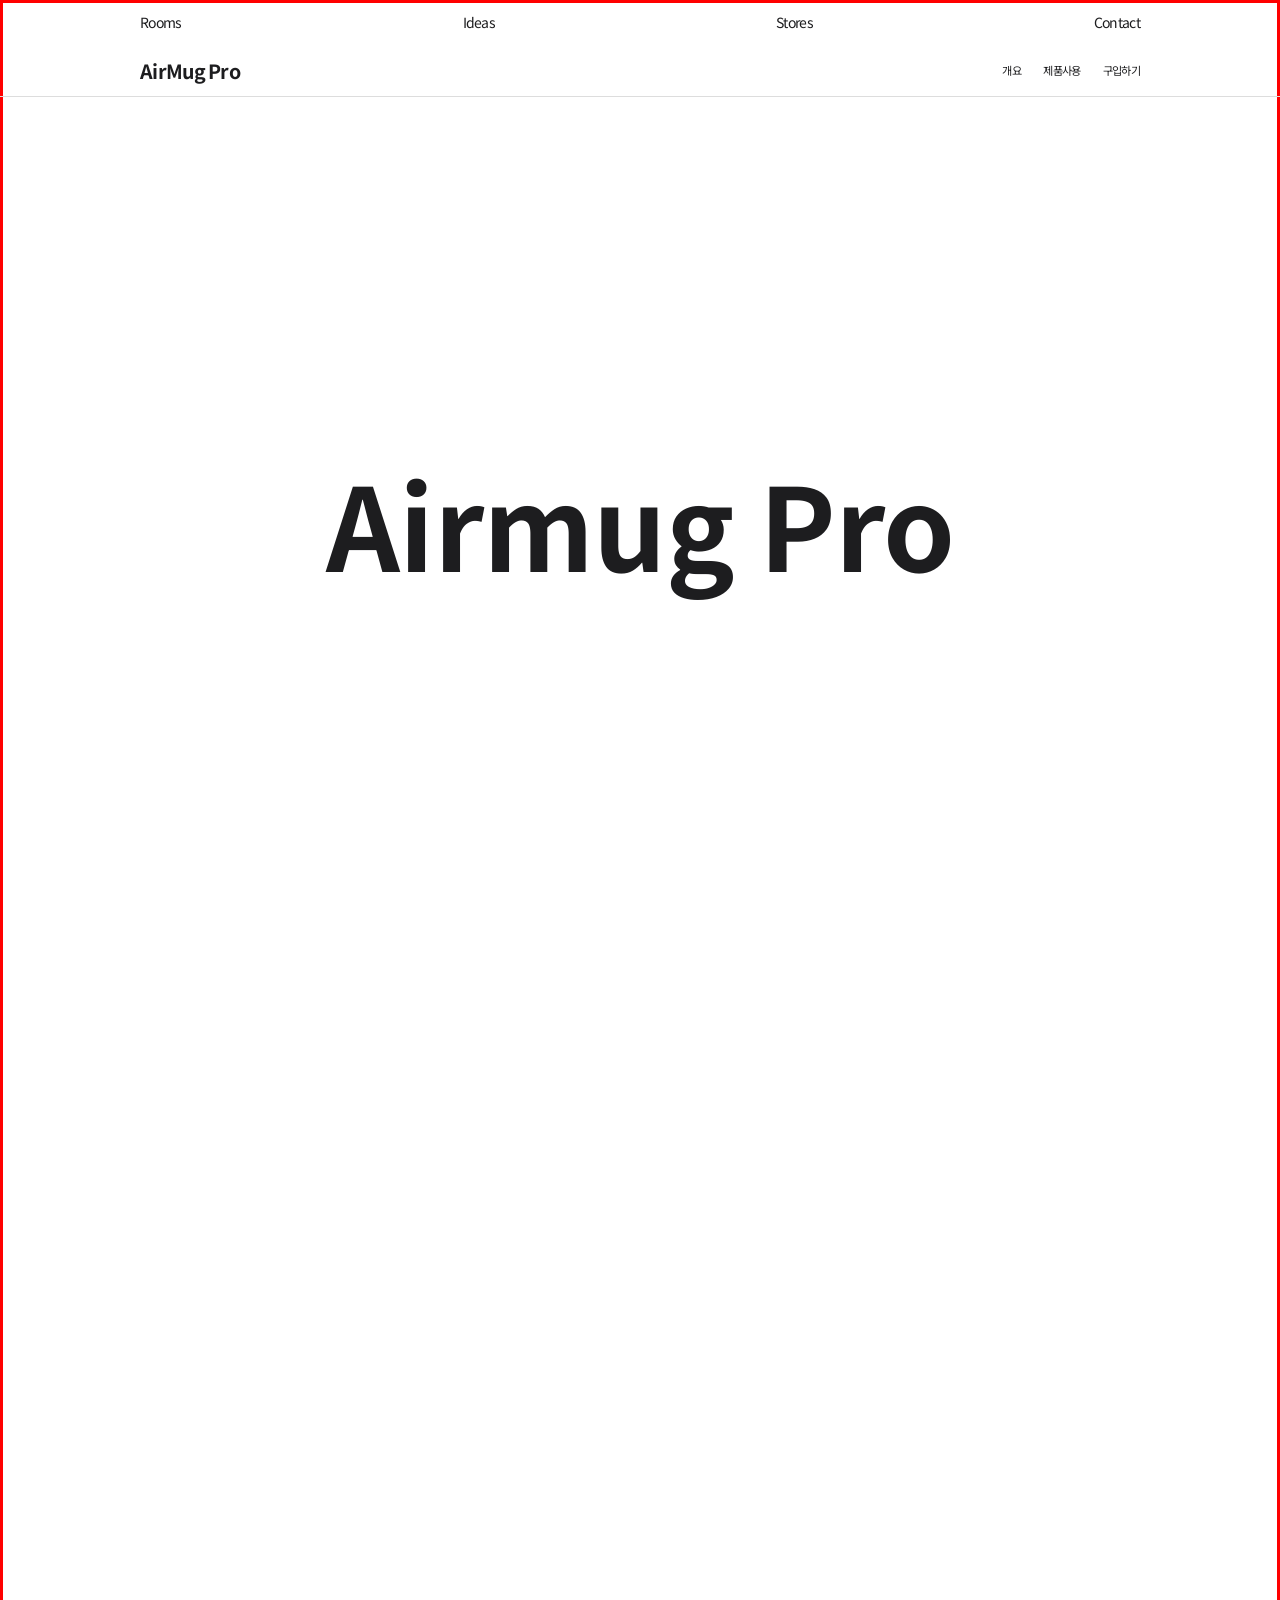
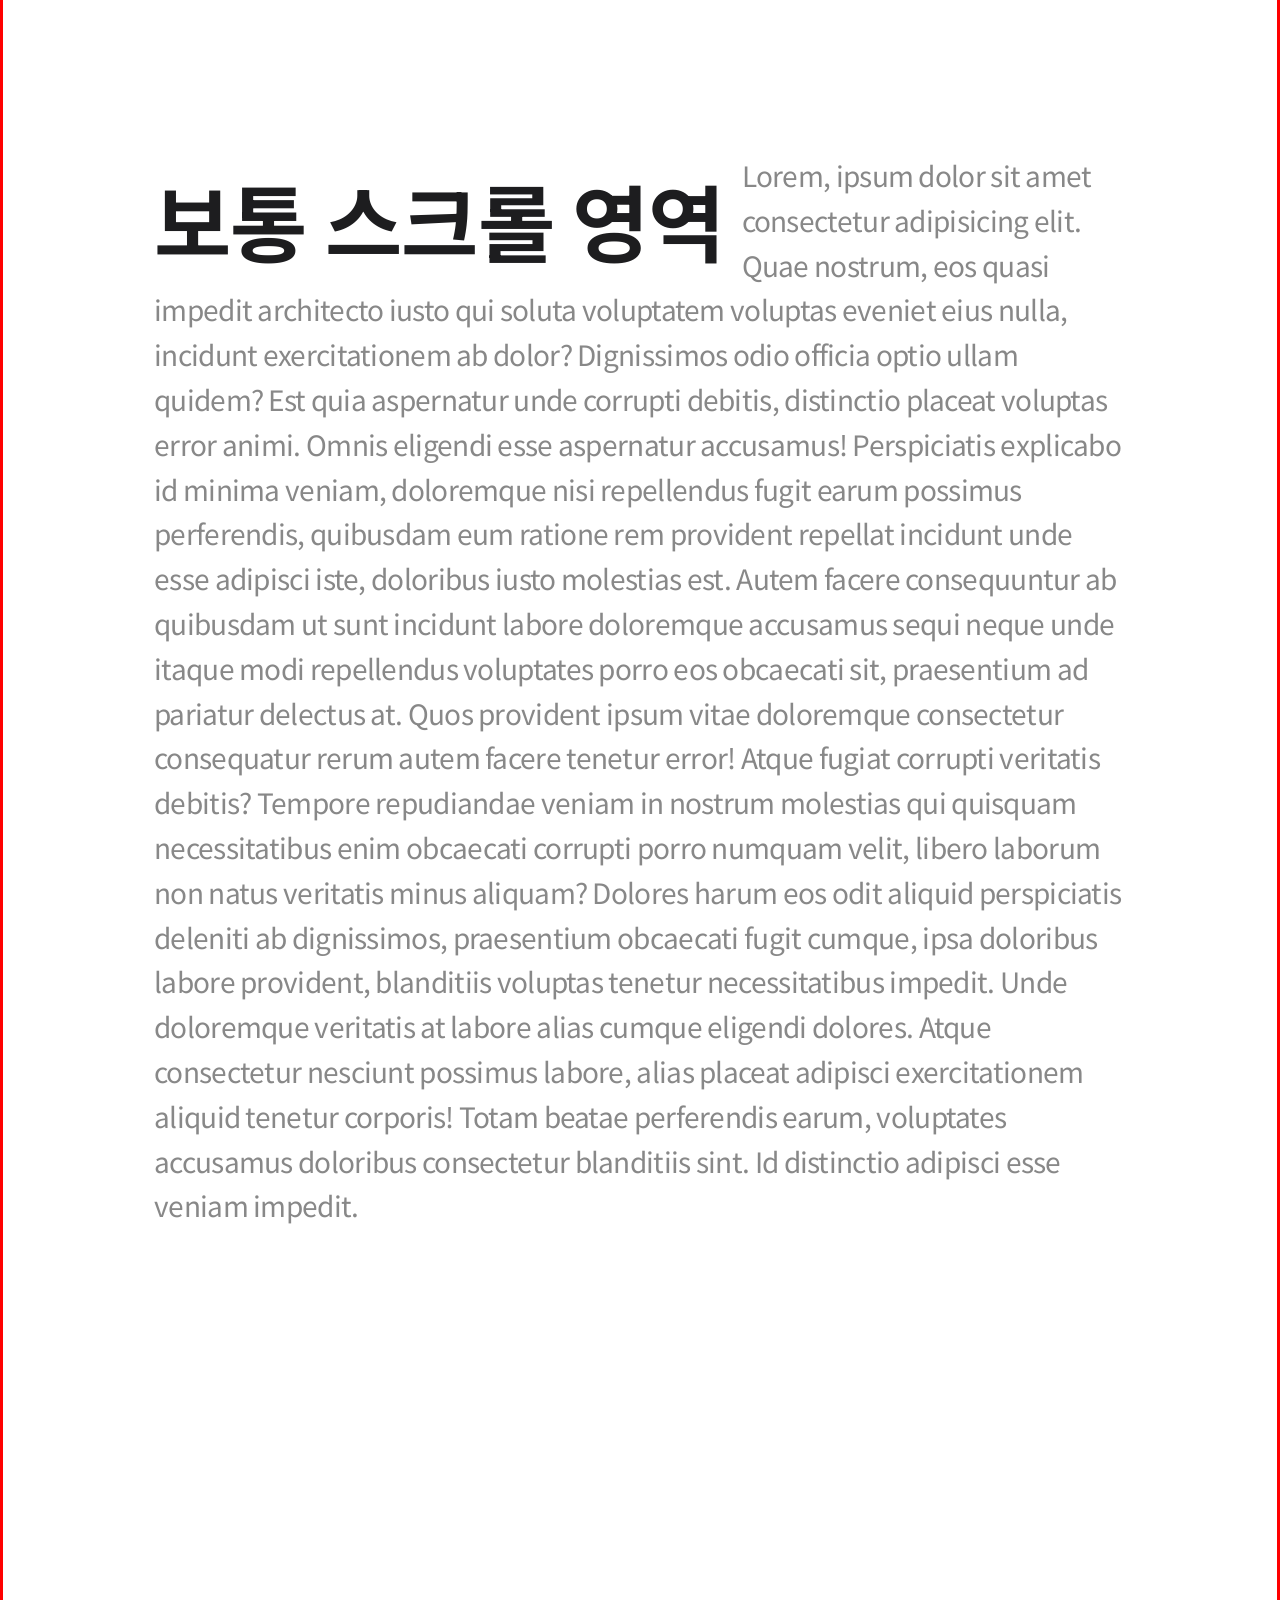
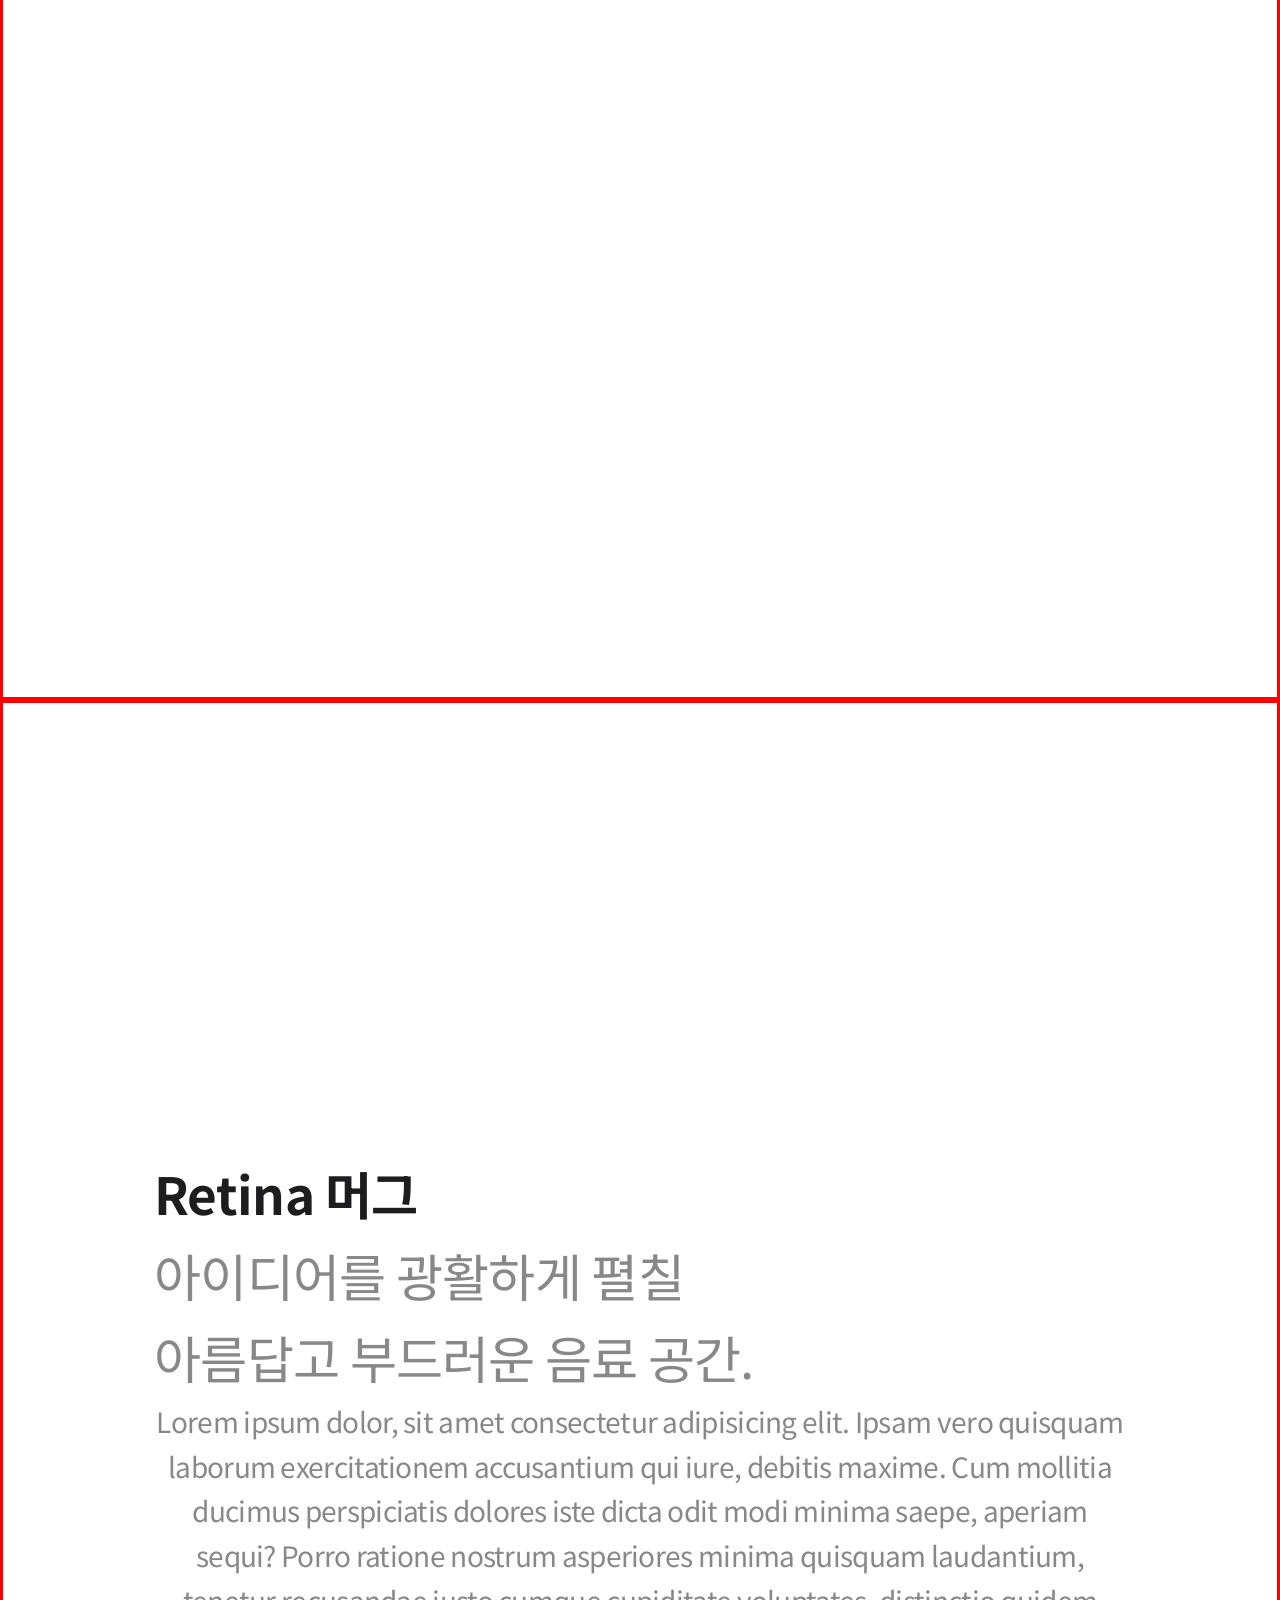
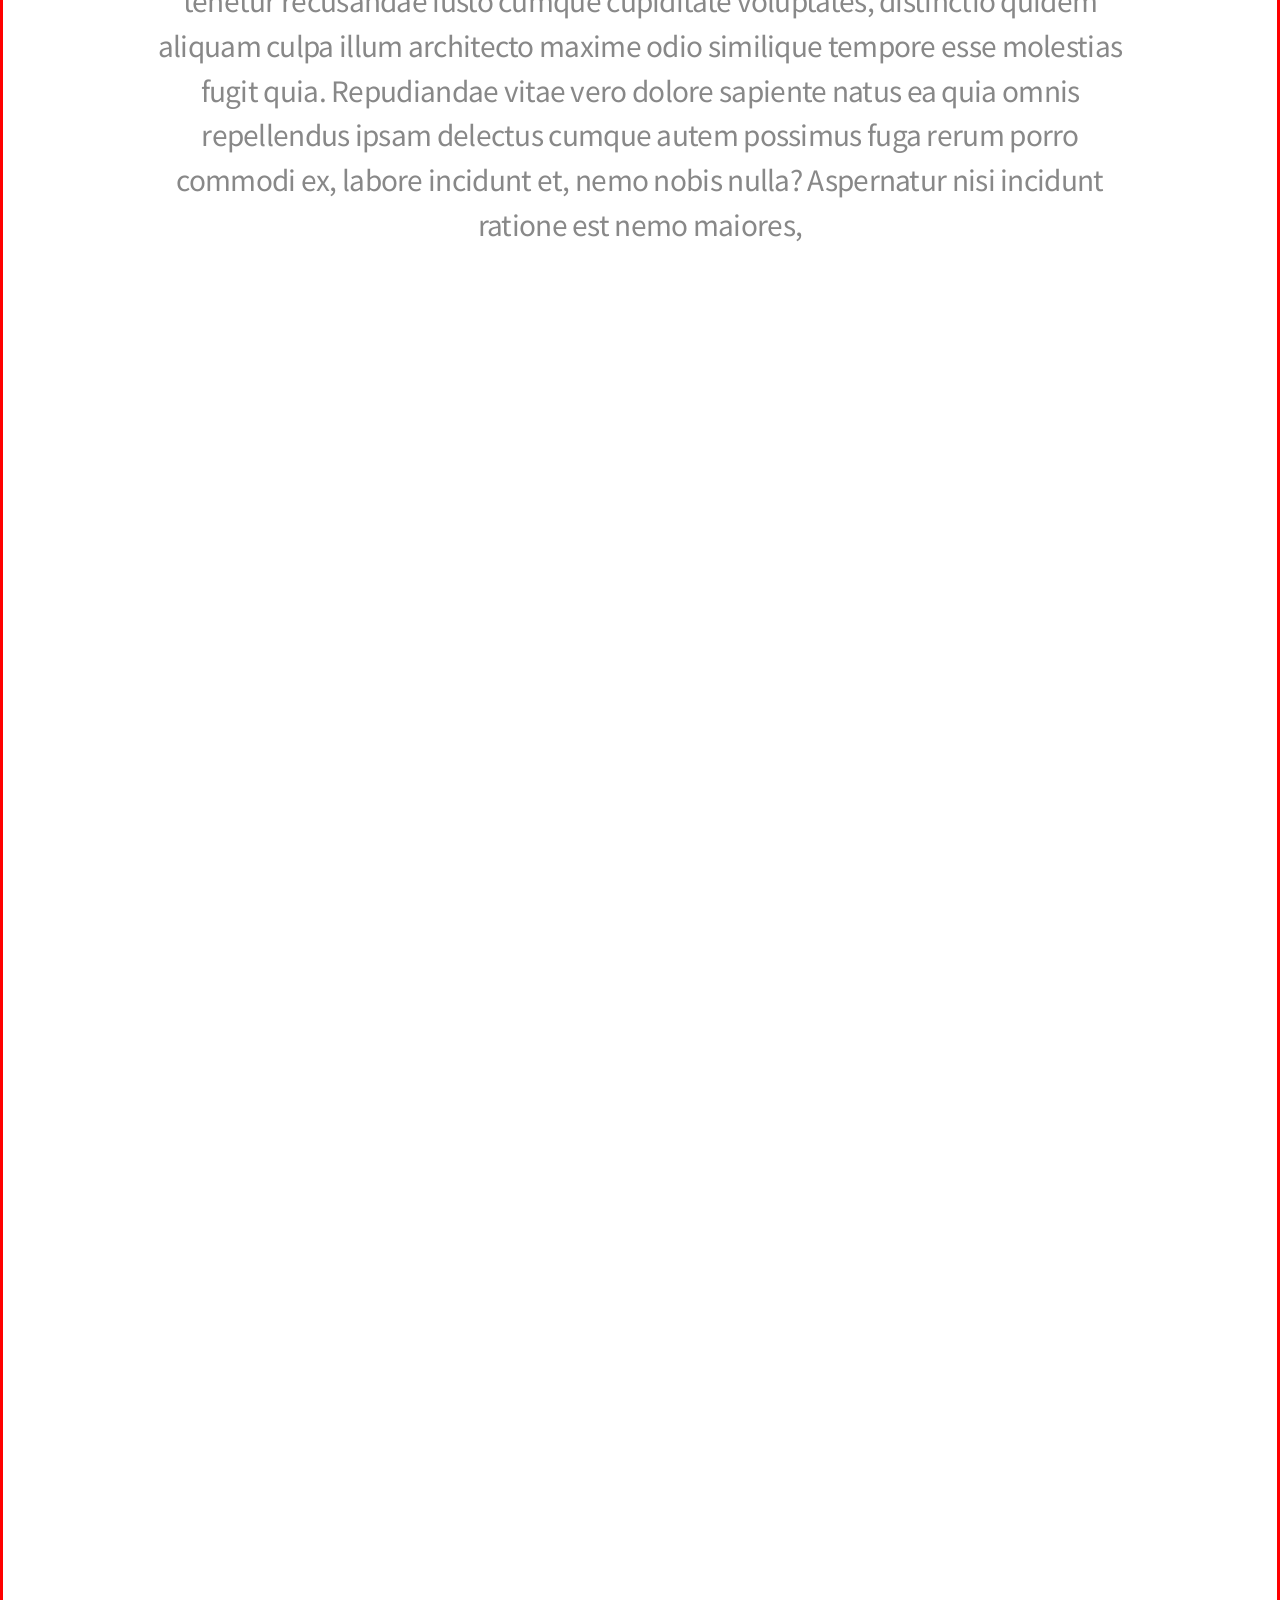
==== index.html @ adbad4cb "commit" ====
<!DOCTYPE html>
<html lang="en">
<head>
    <meta charset="UTF-8">
    <meta http-equiv="X-UA-Compatible" content="IE=edge">
    <meta name="viewport" content="width=device-width, initial-scale=1.0">
    <title>Airmug Pro</title>
    <link rel="preconnect" href="https://fonts.gstatic.com">
    <link href="https://fonts.googleapis.com/css2?family=Noto+Sans+KR:wght@400;900&display=swap" rel="stylesheet">
    <link rel="stylesheet" href="css/default.css">
    <link rel="stylesheet" href="css/main.css">
</head>
<body>
    <div class="container">
        <nav class="global-nav">
            <div class="global-nav-links">
                <a href="#" class="global-nav-item">Rooms</a>
                <a href="#" class="global-nav-item">Ideas</a>
                <a href="#" class="global-nav-item">Stores</a>
                <a href="#" class="global-nav-item">Contact</a>
            </div>
        </nav>
        <nav class="local-nav">
            <div class="local-nav-links">
                <a href="#" class="product-name">AirMug Pro</a>
                <a href="#">개요</a>
                <a href="#">제품사용</a>
                <a href="#">구입하기</a>
            </div>
        </nav>

        <section class="scroll-section" id="scroll-section-0">
            <h1>Airmug Pro</h1>
            <div class="sticky-elem main-message">
                <p>온전히 빠져드게 하는 <br>최고급 세라믹</p>
            </div>
            <div class="sticky-elem main-message">
                <p>주변 맛을 느끼게 해주는 <br>주변 맛 허용 모드</p>
            </div>
            <div class="sticky-elem main-message">
                <p>온종일 편안한<br>맞춤형 손잡이</p>
            </div>
            <div class="sticky-elem main-message">
                <p>새롭게 입가를 <br>찾아온 매혹</p>
            </div>
        </section>

        <section class="scroll-section" id="scroll-section-1">
            <p class="description"> 
                <strong>보통 스크롤 영역</strong>
                Lorem, ipsum dolor sit amet consectetur adipisicing elit. Quae nostrum, eos quasi impedit architecto iusto qui soluta voluptatem voluptas eveniet eius nulla, incidunt exercitationem ab dolor? Dignissimos odio officia optio ullam quidem? Est quia aspernatur unde corrupti debitis, distinctio placeat voluptas error animi. Omnis eligendi esse aspernatur accusamus! Perspiciatis explicabo id minima veniam, doloremque nisi repellendus fugit earum possimus perferendis, quibusdam eum ratione rem provident repellat incidunt unde esse adipisci iste, doloribus iusto molestias est. Autem facere consequuntur ab quibusdam ut sunt incidunt labore doloremque accusamus sequi neque unde itaque modi repellendus voluptates porro eos obcaecati sit, praesentium ad pariatur delectus at. Quos provident ipsum vitae doloremque consectetur consequatur rerum autem facere tenetur error! Atque fugiat corrupti veritatis debitis? Tempore repudiandae veniam in nostrum molestias qui quisquam necessitatibus enim obcaecati corrupti porro numquam velit, libero laborum non natus veritatis minus aliquam? Dolores harum eos odit aliquid perspiciatis deleniti ab dignissimos, praesentium obcaecati fugit cumque, ipsa doloribus labore provident, blanditiis voluptas tenetur necessitatibus impedit. Unde doloremque veritatis at labore alias cumque eligendi dolores. Atque consectetur nesciunt possimus labore, alias placeat adipisci exercitationem aliquid tenetur corporis! Totam beatae perferendis earum, voluptates accusamus doloribus consectetur blanditiis sint. Id distinctio adipisci esse veniam impedit.
            </p>
        </section>

        <section class="scroll-section" id="scroll-section-2">
            <div class="sticky-elem main-message">
                <p>
                    <small>편안한 촉감</small>
                    입과 하나되다.
                </p>
            </div>
            <div class="sticky-elem desc-message">
                <p>
                    편안한 목넘김을 완성하는 디테일한 여러 구성 요소들, 우리는 이를 하나하나 새롭게 살피고 재구성하는 과정을 거쳐 새로운 수준의 머그, AirMug Pro를 만들었습니다. 입에 뭔가 댔다는 감각은 어느새 사라지고 오롯이 당신과 음료만 남게 되죠.
                </p>
                <div class="pin"></div>
                <div class="sticky-elem desc-message">
                    <p>
                        디자인 앤 퀼리티 오브 스웨덴,<br>메이드 인 차이나
                    </p>
                </div>
                <div class="pin"></div>
            </div>
        </section>

        <section class="scroll-section" id="scroll-section-3">
            <p class="mid-message">
                <strong>Retina 머그</strong><br>
                아이디어를 광활하게 펼칠<br> 아름답고 부드러운 음료 공간.
            </p>

            <p class="canvas-caption">
                Lorem ipsum dolor, sit amet consectetur adipisicing elit. Ipsam vero quisquam laborum exercitationem accusantium qui iure, debitis maxime. Cum mollitia ducimus perspiciatis dolores iste dicta odit modi minima saepe, aperiam sequi? Porro ratione nostrum asperiores minima quisquam laudantium, tenetur recusandae iusto cumque cupiditate voluptates, distinctio quidem aliquam culpa illum architecto maxime odio similique tempore esse molestias fugit quia. Repudiandae vitae vero dolore sapiente natus ea quia omnis repellendus ipsam delectus cumque autem possimus fuga rerum porro commodi ex, labore incidunt et, nemo nobis nulla? Aspernatur nisi incidunt ratione est nemo maiores, 
            </p>
        </section>
        <footer class="footer">
            2021, Amen0920
        </footer>
    </div>

    <script src="js/main.js"></script>
</body>
</html>
---- css/default.css ----
@charset 'utf-8';

html {
	font-family: 'Apple SD Gothic Neo', Roboto, 'Noto Sans KR', NanumGothic, 'Malgun Gothic', sans-serif;
	line-height: 1.2;
	word-wrap: break-word;
}
body {
	-webkit-font-smoothing: antialiased;
}
html, body, div, span, applet, object, iframe,
h1, h2, h3, h4, h5, h6, p, blockquote, pre,
a, abbr, acronym, address, big, cite, code,
del, dfn, em, img, ins, kbd, q, s, samp,
small, strike, strong, sub, sup, tt, var,
b, u, i, center,
dl, dt, dd, ol, ul, li,
fieldset, form, label, legend,
table, caption, tbody, tfoot, thead, tr, th, td,
article, aside, canvas, details, embed,
figure, figcaption, footer, header, hgroup,
menu, nav, output, ruby, section, summary,
time, mark, audio, video {
	margin: 0;
	padding: 0;
	border: 0;
}
article, aside, details, figcaption, figure, footer, header, hgroup, menu, nav, section {
	display: block;
}
div, span, article, section, header, footer, aside, p, ul, li, fieldset, legend, label, a, nav, form {
	box-sizing: border-box;
}
ol, ul, li {
	list-style: none;
}
table {
	border-collapse: collapse;
	border-spacing: 0;
}
img {
	max-width: 100%;
	height: auto;
	border: 0;
}
button {
	border: 0;
	background: transparent;
	cursor: pointer;
}
---- css/main.css ----
@charset 'utf-8';

html{
    font-family: 'Noto Sans KR', sans-serif;
    font-size:14px;
}
body{
    overflow-x: hidden;
    color:rgb(29,29,31);
    letter-spacing: -0.05em;
    background: white;
}
p{
    line-height: 1.6;
}

a{
    color: rgb(29,29,31);
    text-decoration: none;
}

/*   MENU  */
.global-nav{
    position:absolute;
    top:0;
    left:0;
    width:100%;
    height:44px;
    padding: 0 1rem;
}
.local-nav{
    position:absolute;
    top:45px;
    left:0;
    width:100%;
    height:52px;
    padding: 0 1rem;
    border-bottom: 1px solid #ddd;
}
.local-nav-links,
.global-nav-links{
    max-width: 1000px;
    height:100%;
    margin:0 auto;
    display:flex;
    align-items: center;
}
.global-nav-links{
    justify-content: space-between;
}
.local-nav-links .product-name {
    margin-right: auto;
    font-size : 1.4rem ; 
    font-weight: bold;
}
.local-nav-links a {
    font-size : 0.8rem;
}
.local-nav-links a:not(.product-name){
    margin-left: 2em;
}

/* Scorll */
.scroll-section{
    border:3px solid red;
    padding-top: 50vh;

}
#scroll-section-0 h1 {
    font-size : 4rem;
    text-align: center;
}

.main-message{
    display: flex;
    align-items: center;
    justify-content: center;
    margin: 5px 0;
    height: 3em;
    font-size: 2.5rem;
}
.main-message p {
    text-align: center;
    font-weight: bold;
    line-height: 1.2;
}

.main-message small {
    display:block;
    font-size: 1.2rem;
    margin-bottom: 0.5em;
}
#scroll-section-2 .main-message{
    font-size: 3.5rem;
}

.description {
    padding: 0 1rem;
    font-size: 1.2rem;
    margin: 0 auto;
    max-width:1000px;
    color:#888
}
.description strong{
    float:left;
    margin-right:0.2em;
    font-size:3rem;
    color:rgb(29,29,31)
}

.desc-message{
    width: 50%;
    font-weight: bold;
}

.pin {
    width:1px;
    height:100px;
    background: rgb(29,29,31);
}

/* <-- section 3 --> */
.mid-message {
    max-width: 1000px;
    margin: 0 auto;
    padding : 0 1rem;
    font-size: 2rem;
    color:#888
}
.mid-message strong{
    color: rgb(29,29,31);
}

.canvas-caption{
    max-width: 1000px;
    margin:0 auto;
    color:#888;
    padding: 0 1rem;
    text-align: center;
    font-size: 1.2rem;
}

/*  <-- footer --> */
footer {
    display: flex;
    align-items: center;
    justify-content: center;
    height: 7rem;
    background: darkorange;
}


/* interactive css */
.sticky-elem {
    display:none;
    position:fixed;
    top : 0;
    left :0;
    width:100%;

}
#show-scene-0 #scroll-section-0 .sticky-elem,
#show-scene-1 #scroll-section-1 .sticky-elem,
#show-scene-2 #scroll-section-2 .sticky-elem,
#show-scene-3 #scroll-section-3 .sticky-elem{
    display:block
}

/* DeskTop font-size */
@media (min-width:1024px){
    #scroll-section-0 h1{
        font-size:9vw;
    }
    .main-message{
        font-size:4vw;
    }
    .description {
        
        font-size: 2rem;
    }
    .description strong{
        font-size : 6rem;
    }
    #scroll-section-2 .main-message {
        font-size: 6vw;
    }
    .main-message small{
        font-size: 1.5vw;
    }
    .desc-message{
        width:20%;
    }
    .mid-message {
        font-size: 4vw;
    }
    .canvas-caption{
        font-size: 2rem;
    }
}
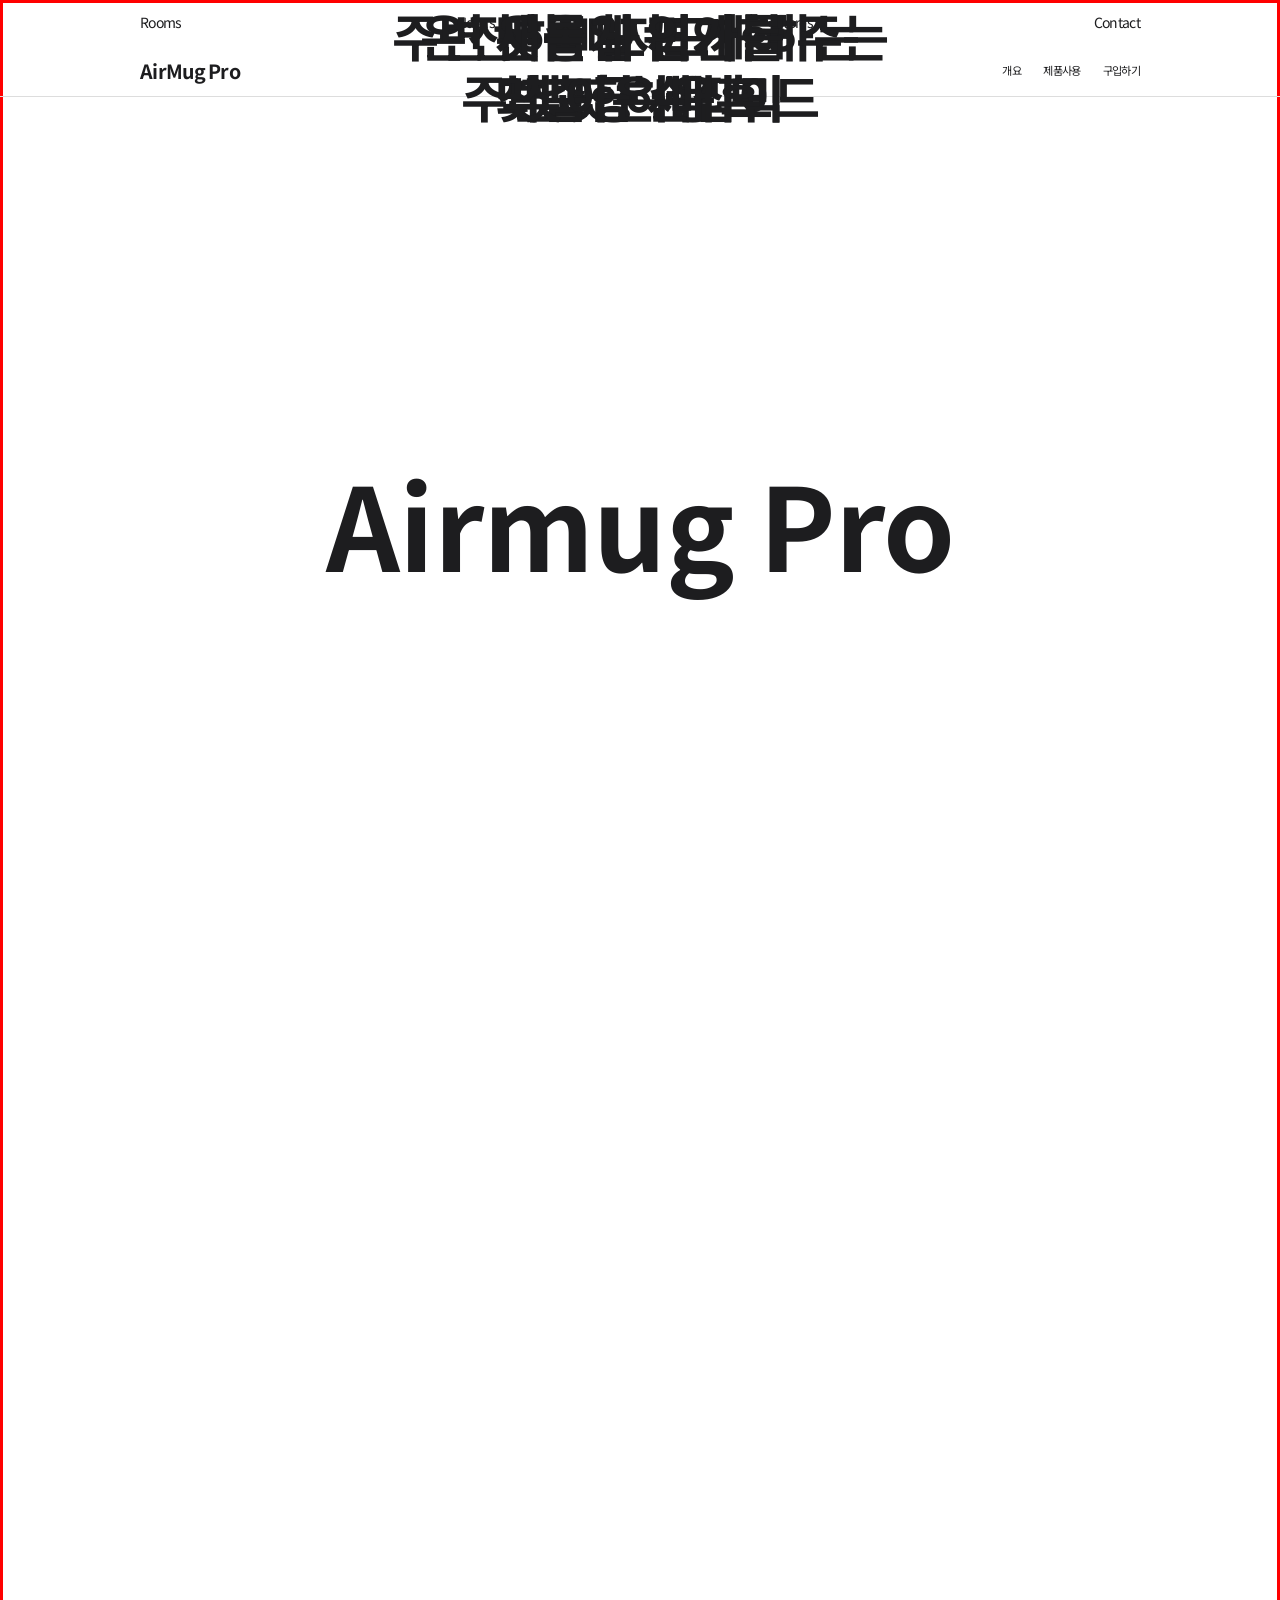
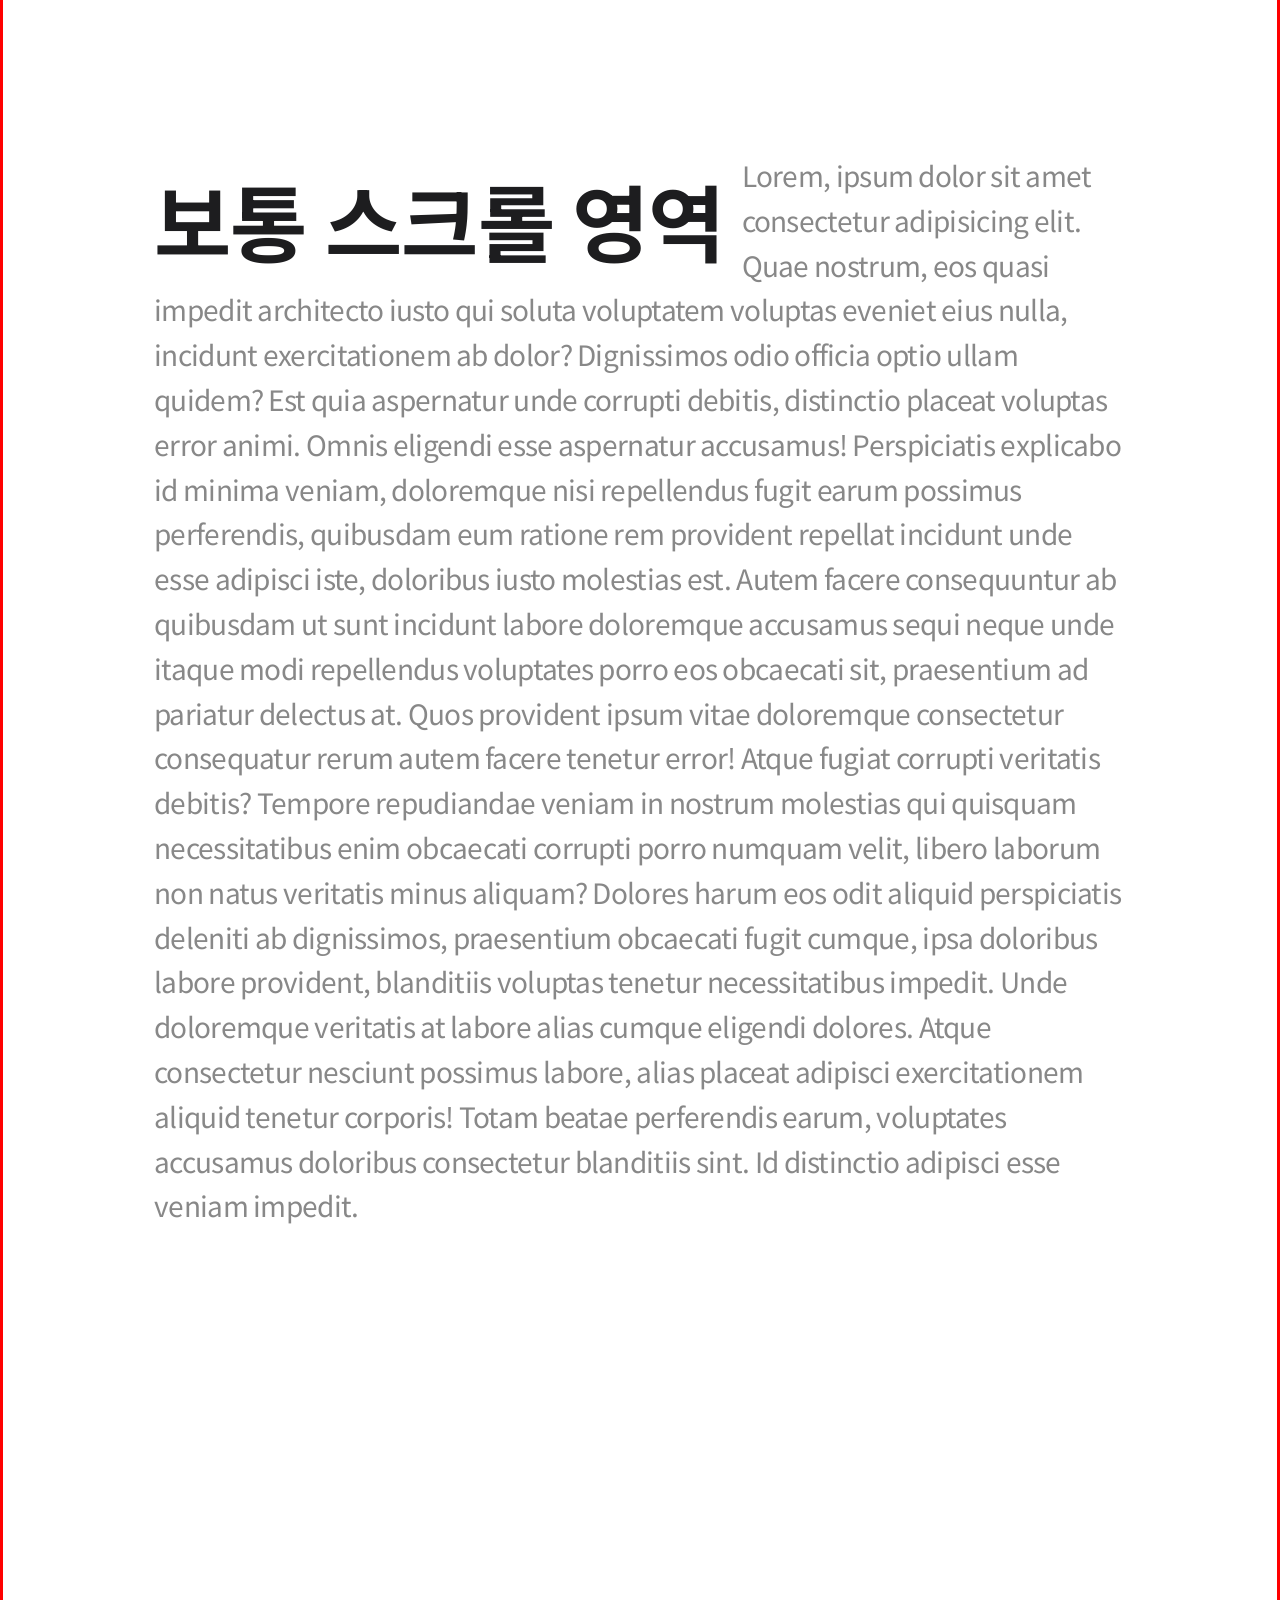
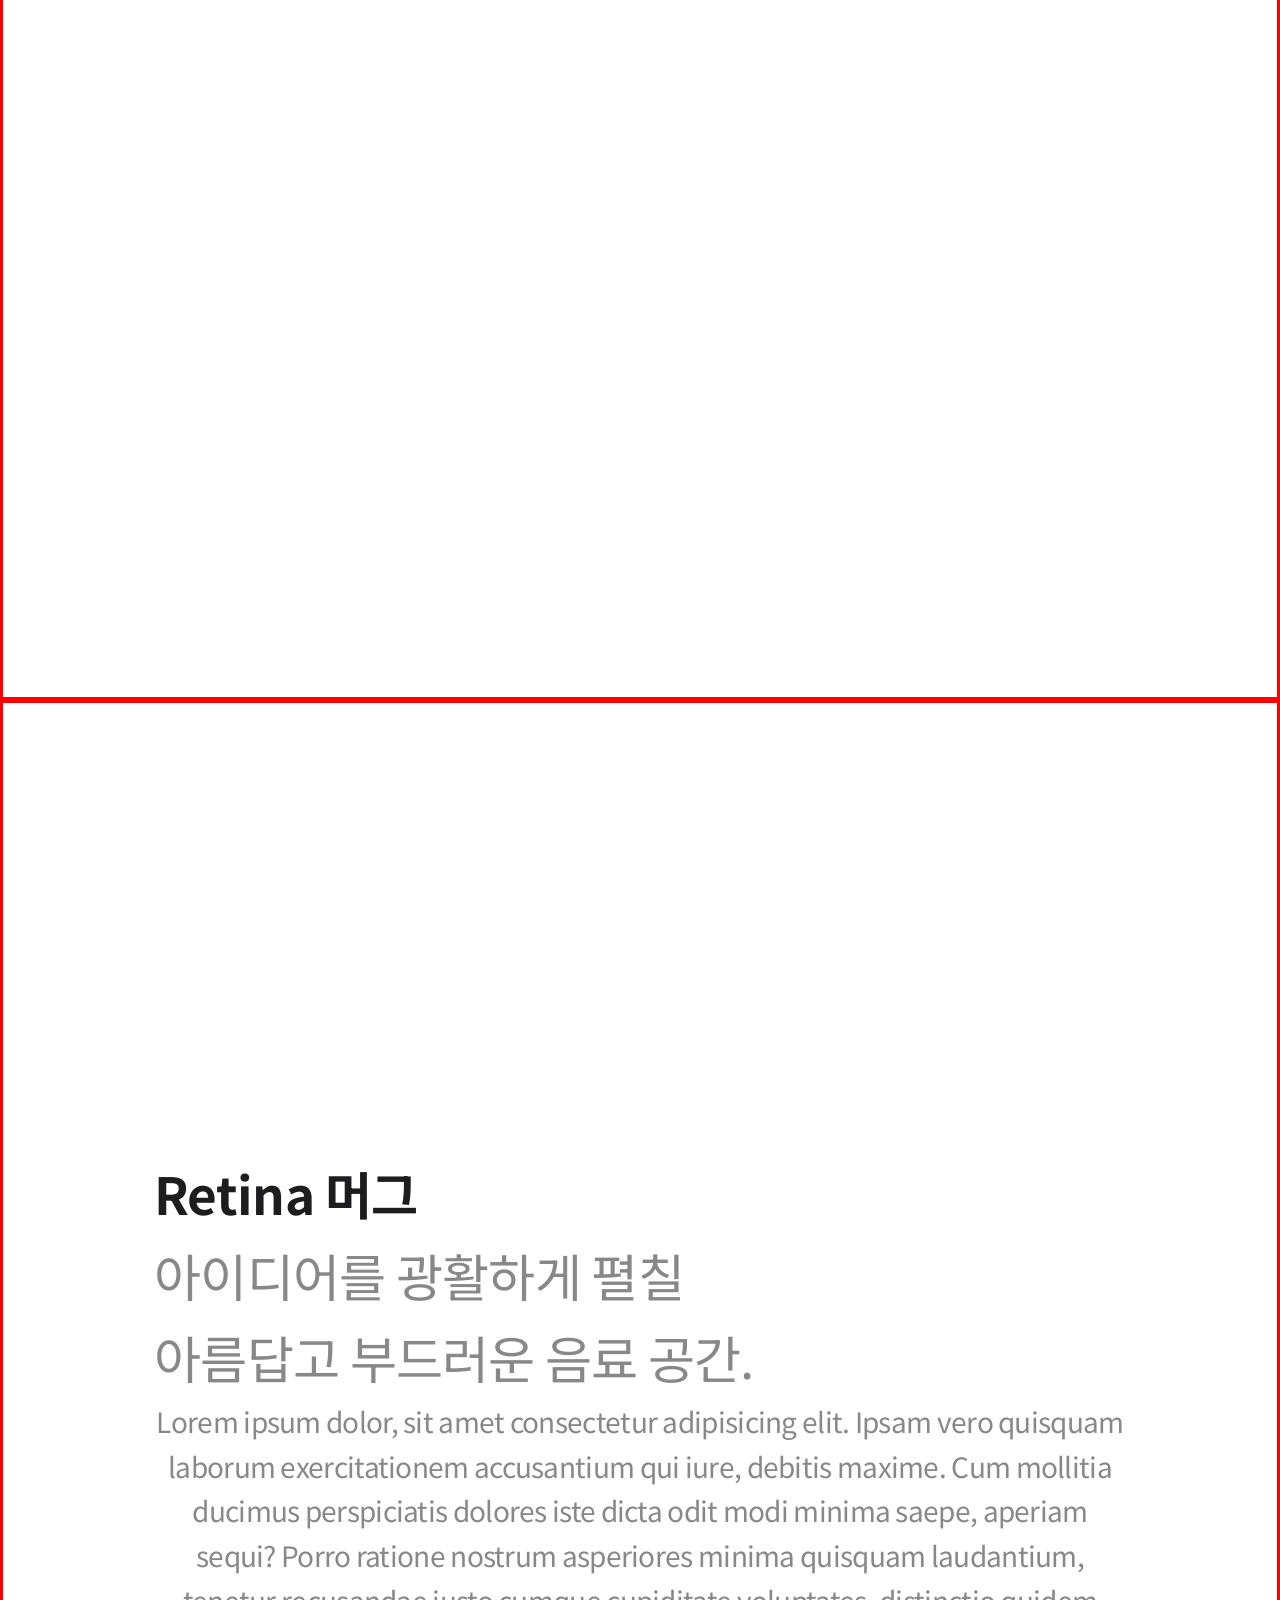
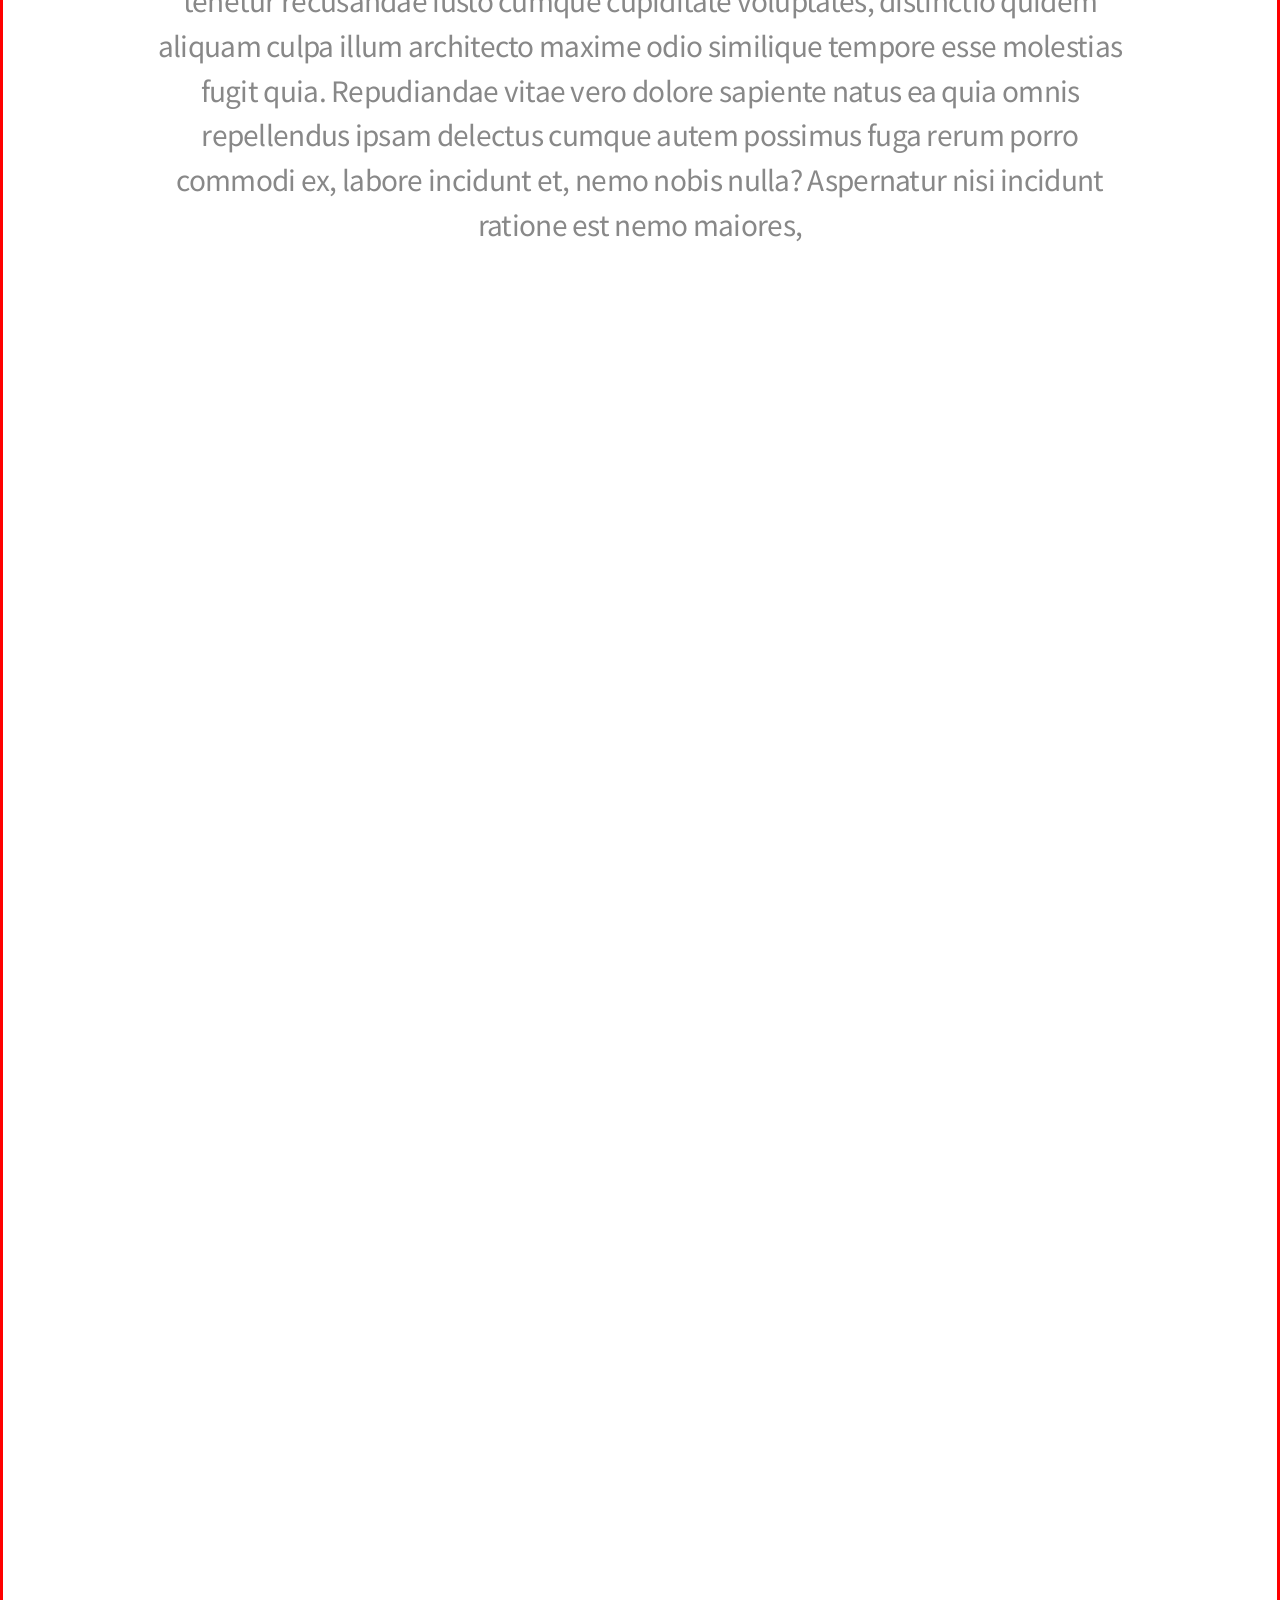
==== commit 449e8390: "commit" ====
--- a/index.html
+++ b/index.html
@@ -31,16 +31,16 @@
 
         <section class="scroll-section" id="scroll-section-0">
             <h1>Airmug Pro</h1>
-            <div class="sticky-elem main-message">
+            <div class="sticky-elem main-message a">
                 <p>온전히 빠져드게 하는 <br>최고급 세라믹</p>
             </div>
-            <div class="sticky-elem main-message">
+            <div class="sticky-elem main-message b">
                 <p>주변 맛을 느끼게 해주는 <br>주변 맛 허용 모드</p>
             </div>
-            <div class="sticky-elem main-message">
+            <div class="sticky-elem main-message c">
                 <p>온종일 편안한<br>맞춤형 손잡이</p>
             </div>
-            <div class="sticky-elem main-message">
+            <div class="sticky-elem main-message d">
                 <p>새롭게 입가를 <br>찾아온 매혹</p>
             </div>
         </section>
--- a/css/main.css
+++ b/css/main.css
@@ -18,6 +18,9 @@
     color: rgb(29,29,31);
     text-decoration: none;
 }
+
+/* interactive css */
+
 
 /*   MENU  */
 .global-nav{
@@ -108,10 +111,7 @@
     color:rgb(29,29,31)
 }
 
-.desc-message{
-    width: 50%;
-    font-weight: bold;
-}
+
 
 .pin {
     width:1px;
@@ -139,7 +139,17 @@
     text-align: center;
     font-size: 1.2rem;
 }
-
+.sticky-elem {
+    display:none;
+    position:fixed;
+    top : 0;
+    left :0;
+    width:100%;
+}
+.desc-message{
+    width: 50%;
+    font-weight: bold;
+}
 /*  <-- footer --> */
 footer {
     display: flex;
@@ -150,15 +160,7 @@
 }
 
 
-/* interactive css */
-.sticky-elem {
-    display:none;
-    position:fixed;
-    top : 0;
-    left :0;
-    width:100%;
-
-}
+
 #show-scene-0 #scroll-section-0 .sticky-elem,
 #show-scene-1 #scroll-section-1 .sticky-elem,
 #show-scene-2 #scroll-section-2 .sticky-elem,
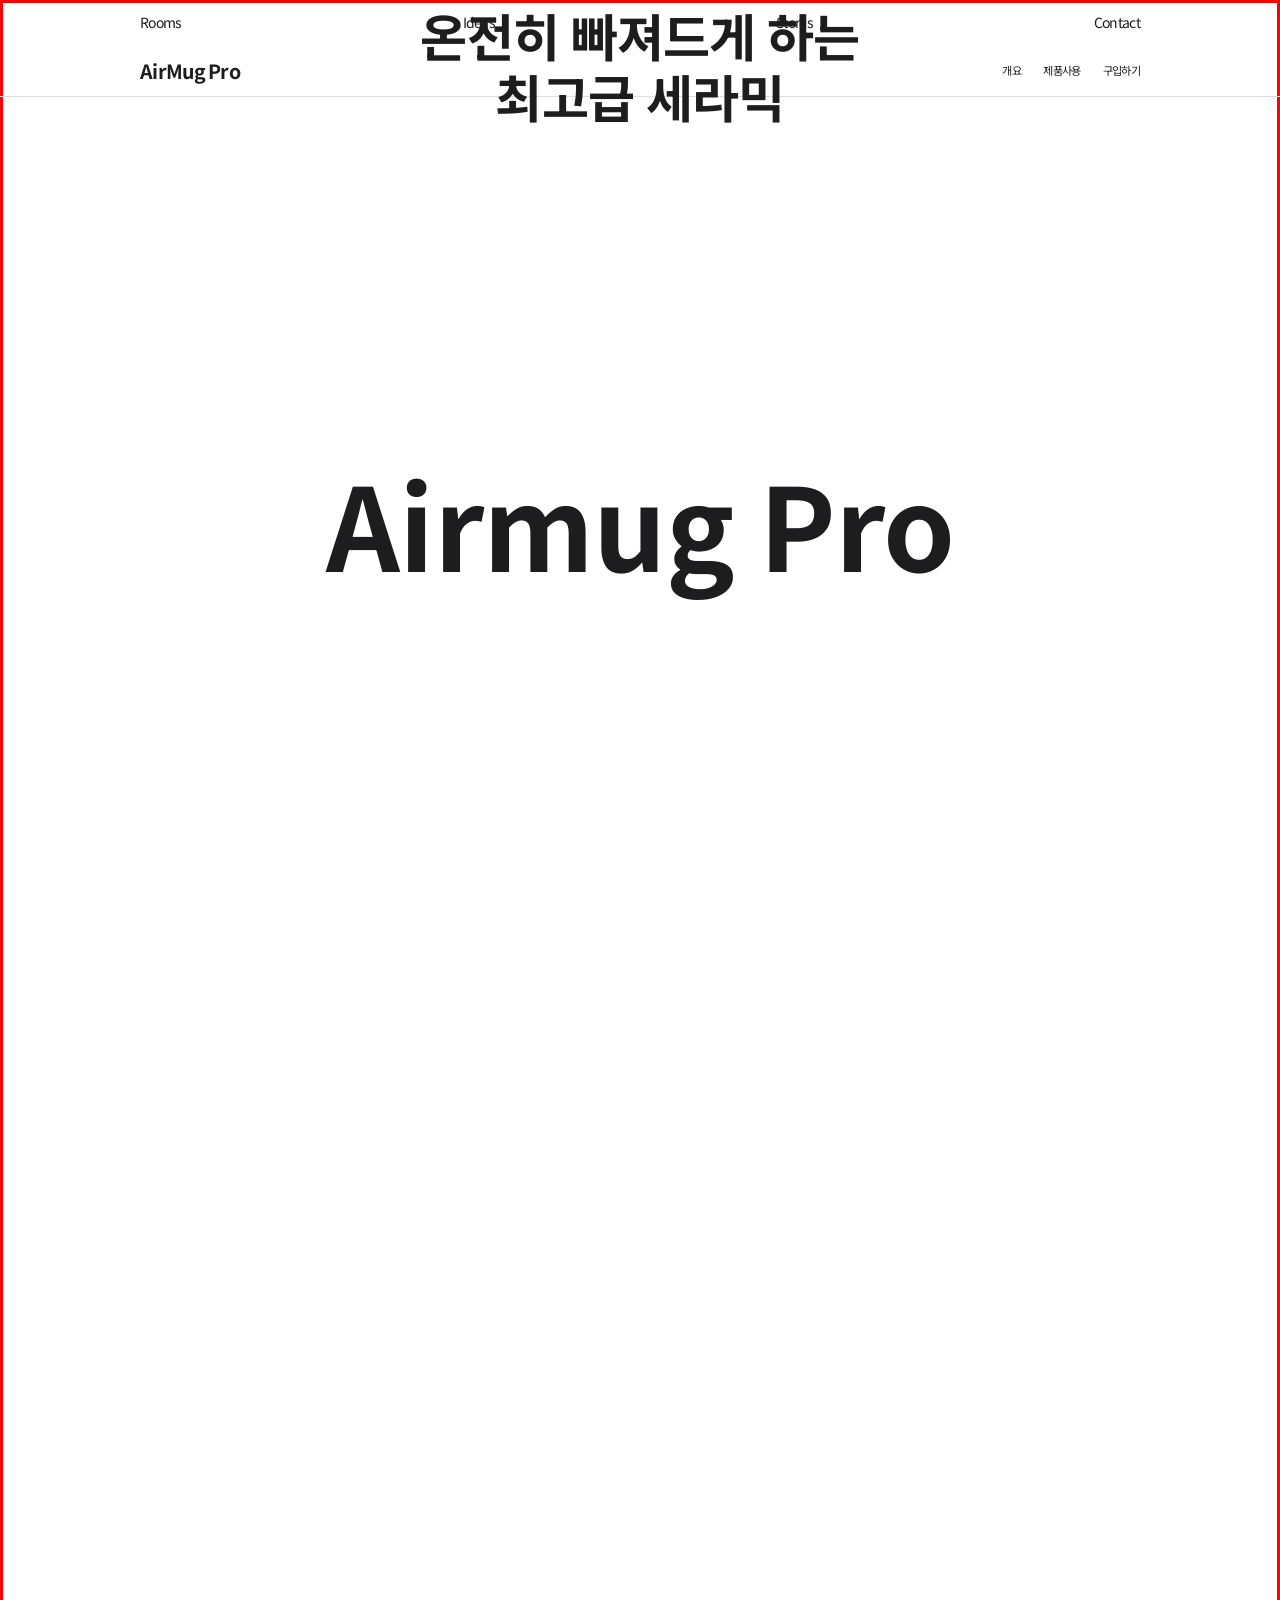
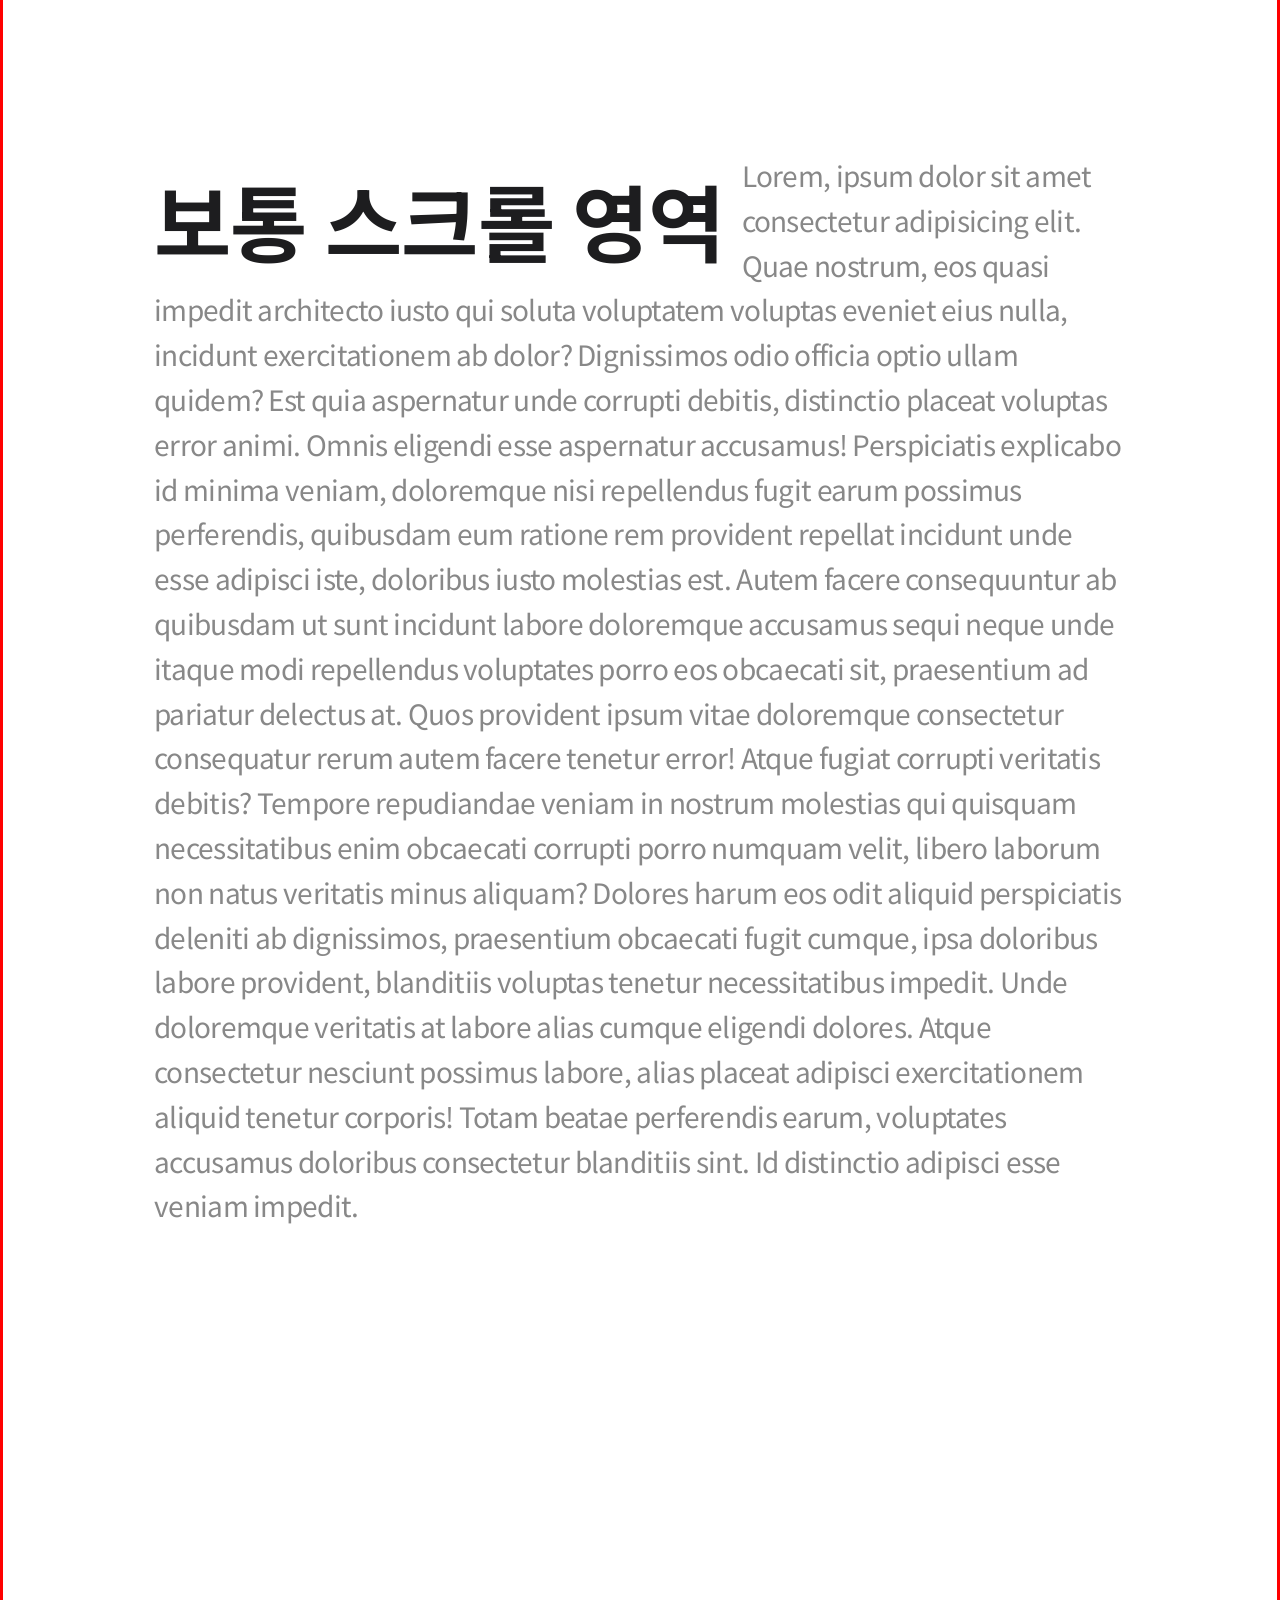
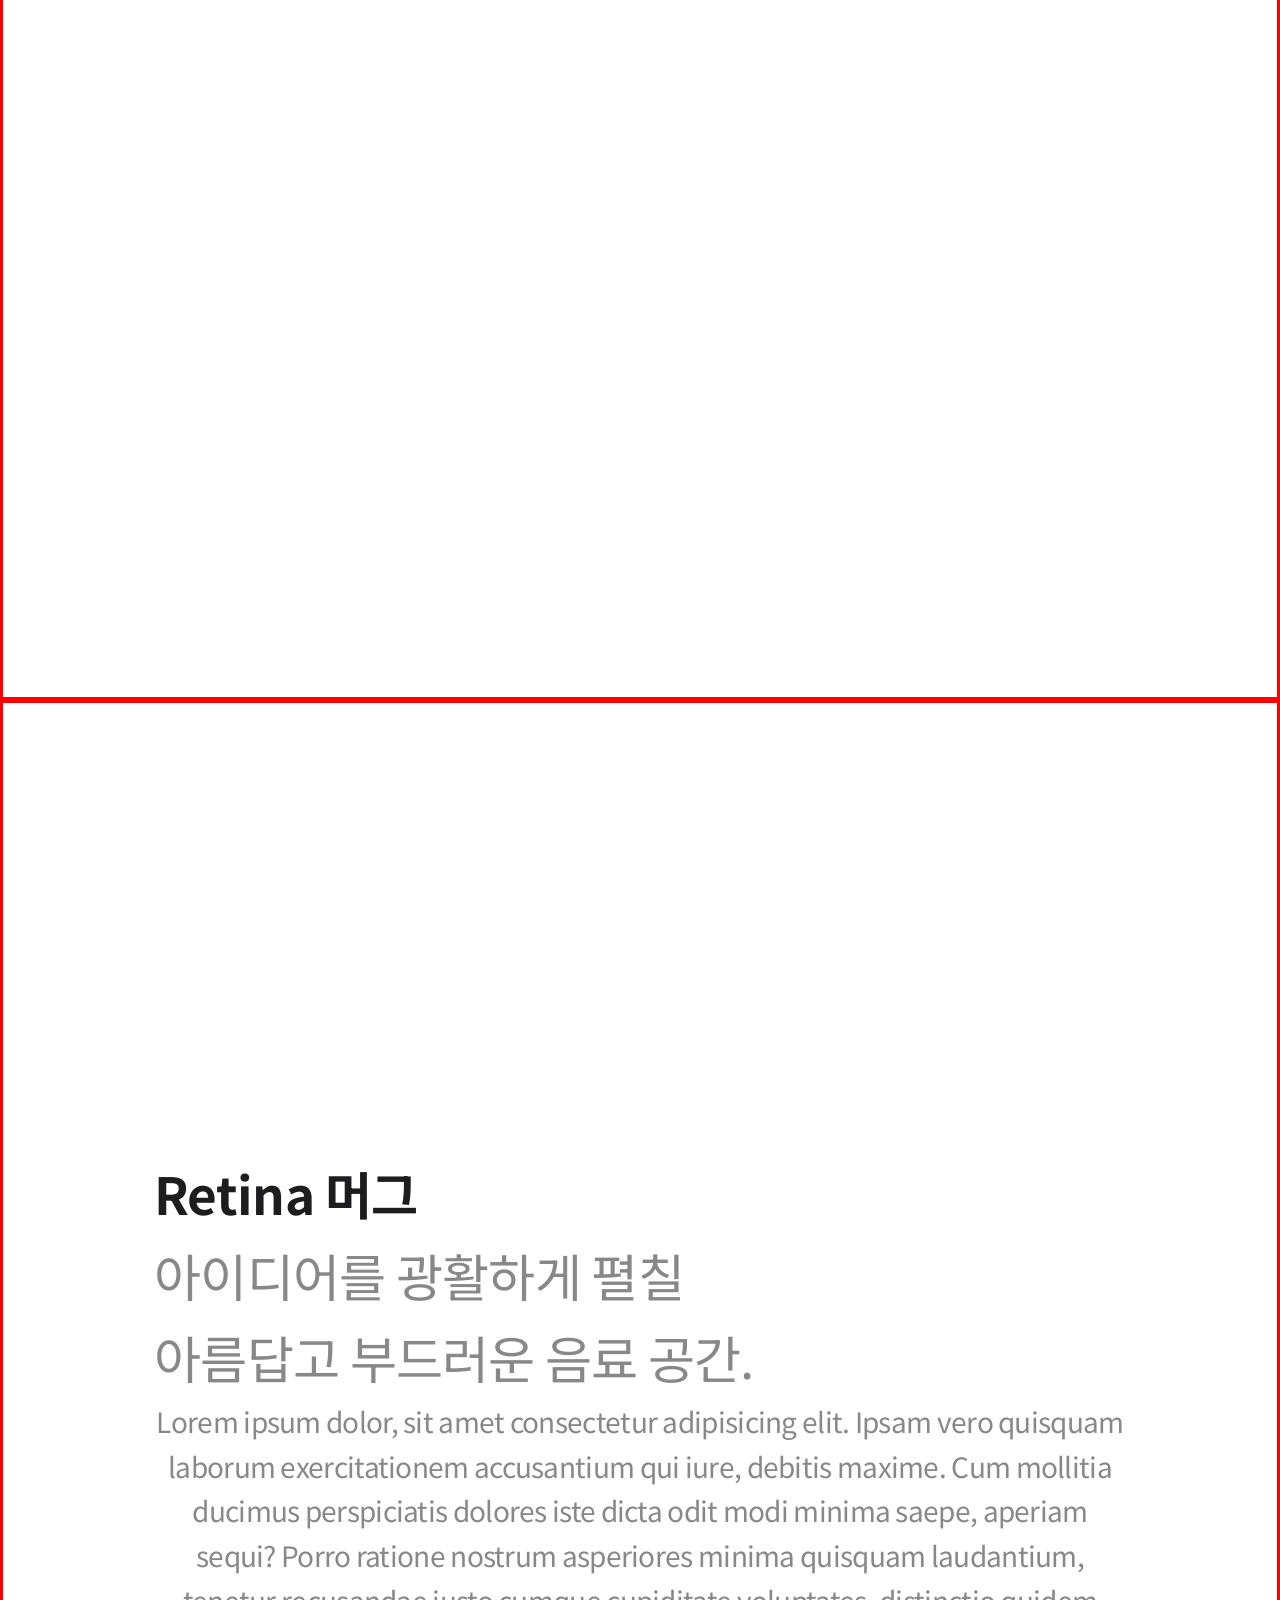
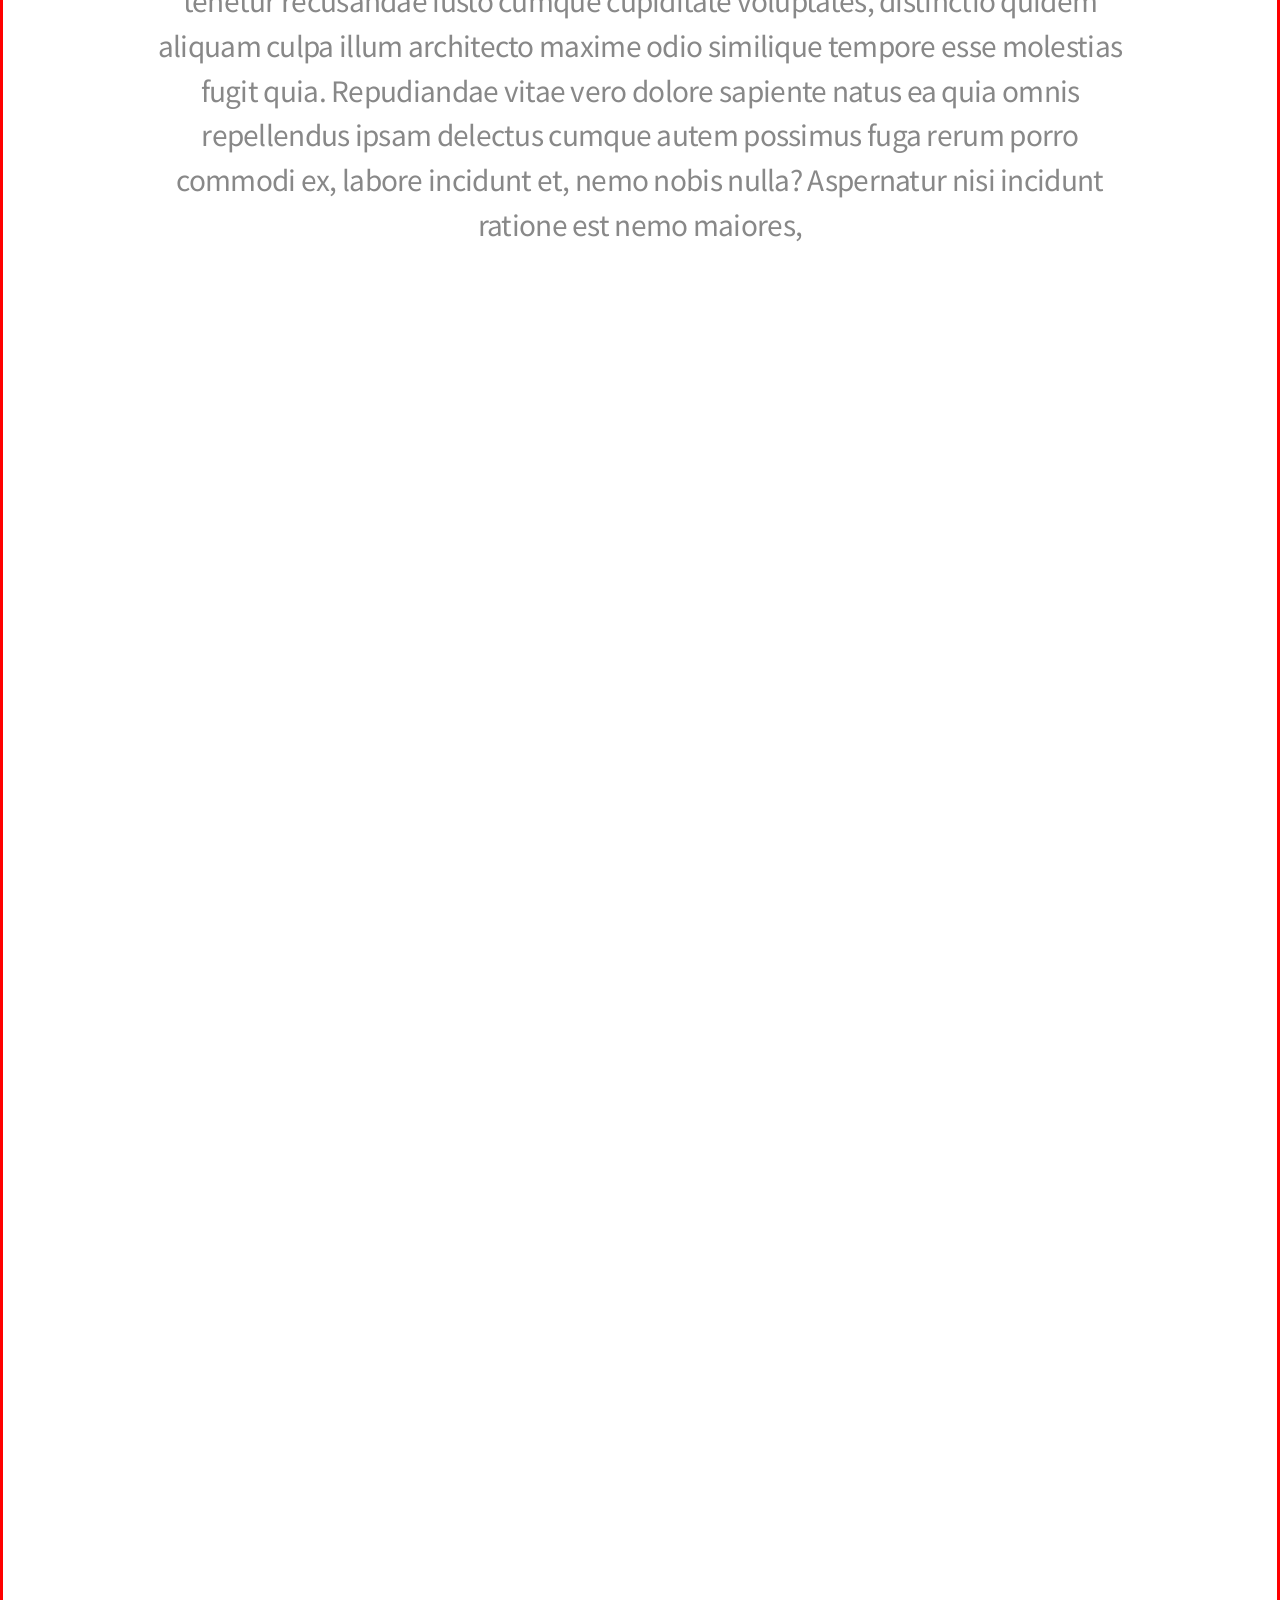
==== commit 38e0ceac: "commit" ====
--- a/index.html
+++ b/index.html
@@ -34,7 +34,7 @@
             <div class="sticky-elem main-message a">
                 <p>온전히 빠져드게 하는 <br>최고급 세라믹</p>
             </div>
-            <div class="sticky-elem main-message b">
+            <!-- <div class="sticky-elem main-message b">
                 <p>주변 맛을 느끼게 해주는 <br>주변 맛 허용 모드</p>
             </div>
             <div class="sticky-elem main-message c">
@@ -42,7 +42,7 @@
             </div>
             <div class="sticky-elem main-message d">
                 <p>새롭게 입가를 <br>찾아온 매혹</p>
-            </div>
+            </div> -->
         </section>
 
         <section class="scroll-section" id="scroll-section-1">
--- a/css/main.css
+++ b/css/main.css
@@ -81,6 +81,7 @@
     margin: 5px 0;
     height: 3em;
     font-size: 2.5rem;
+    opacity: 0;
 }
 .main-message p {
     text-align: center;
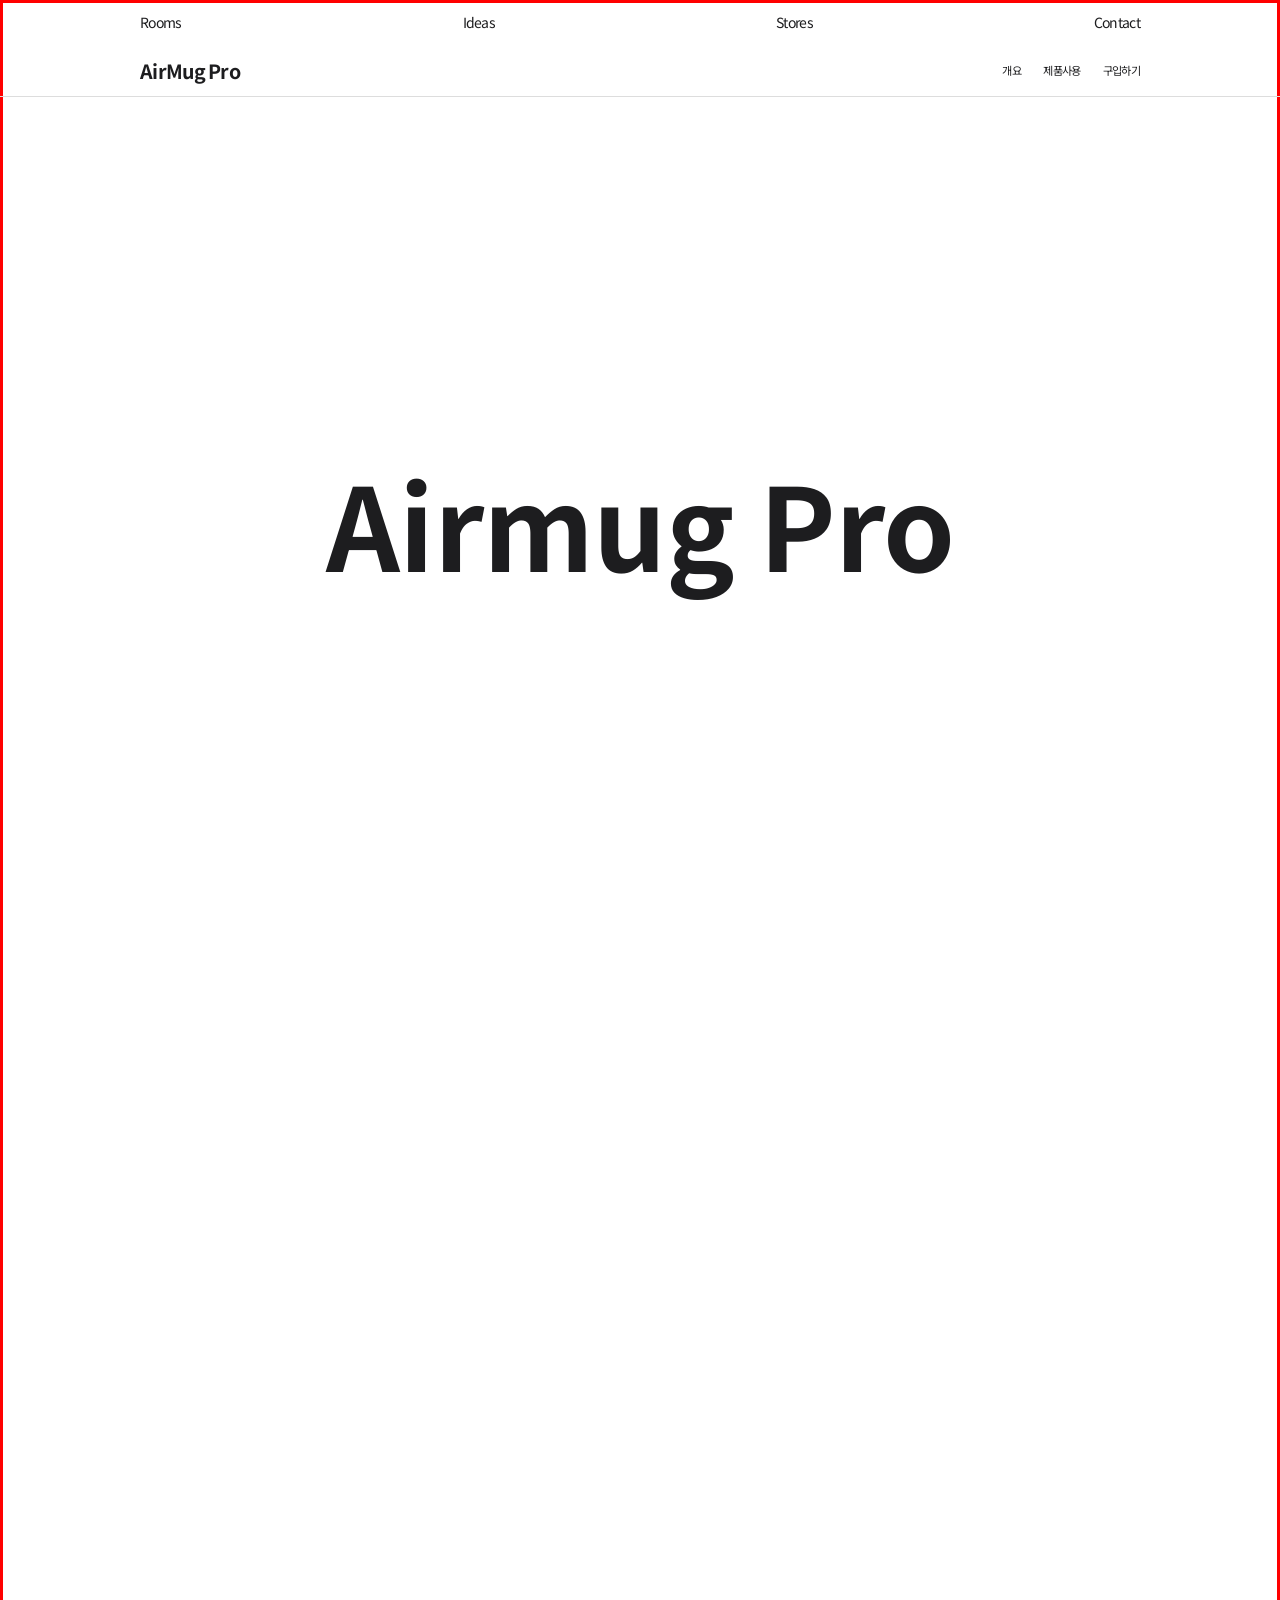
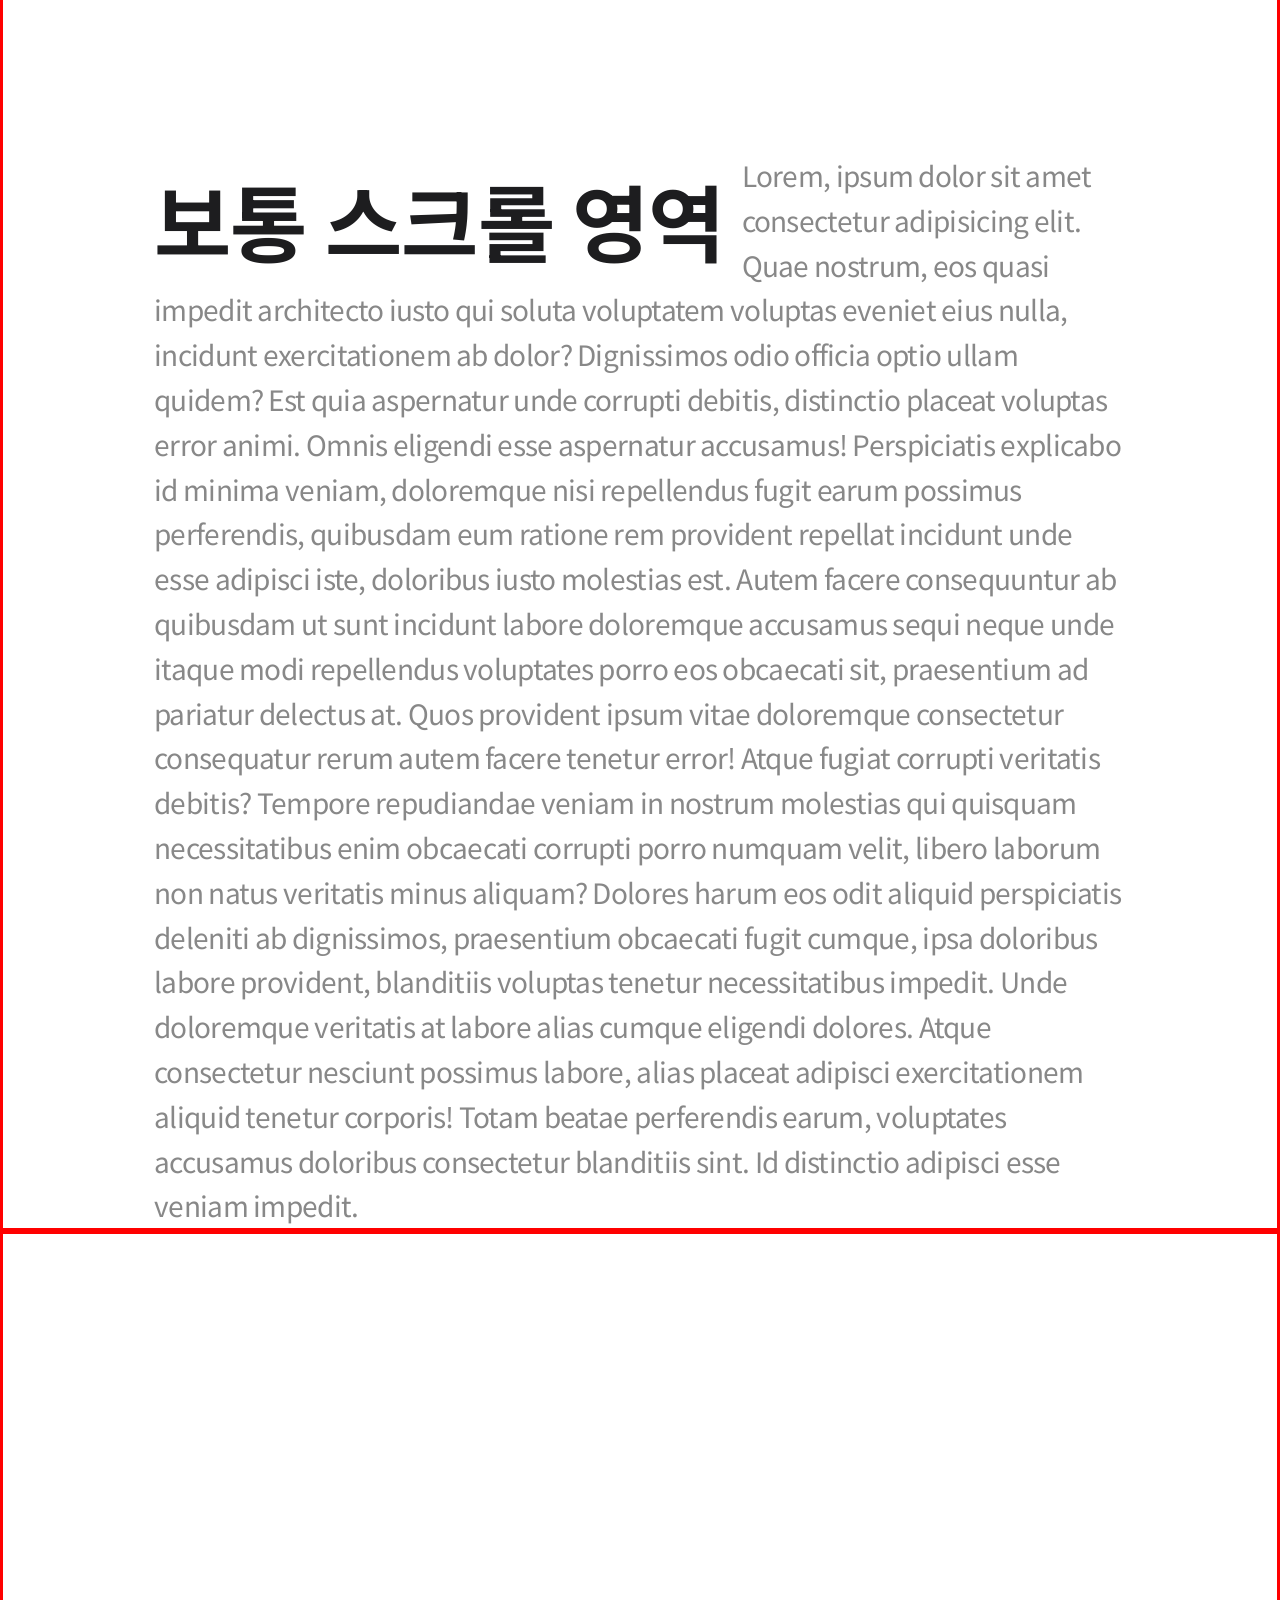
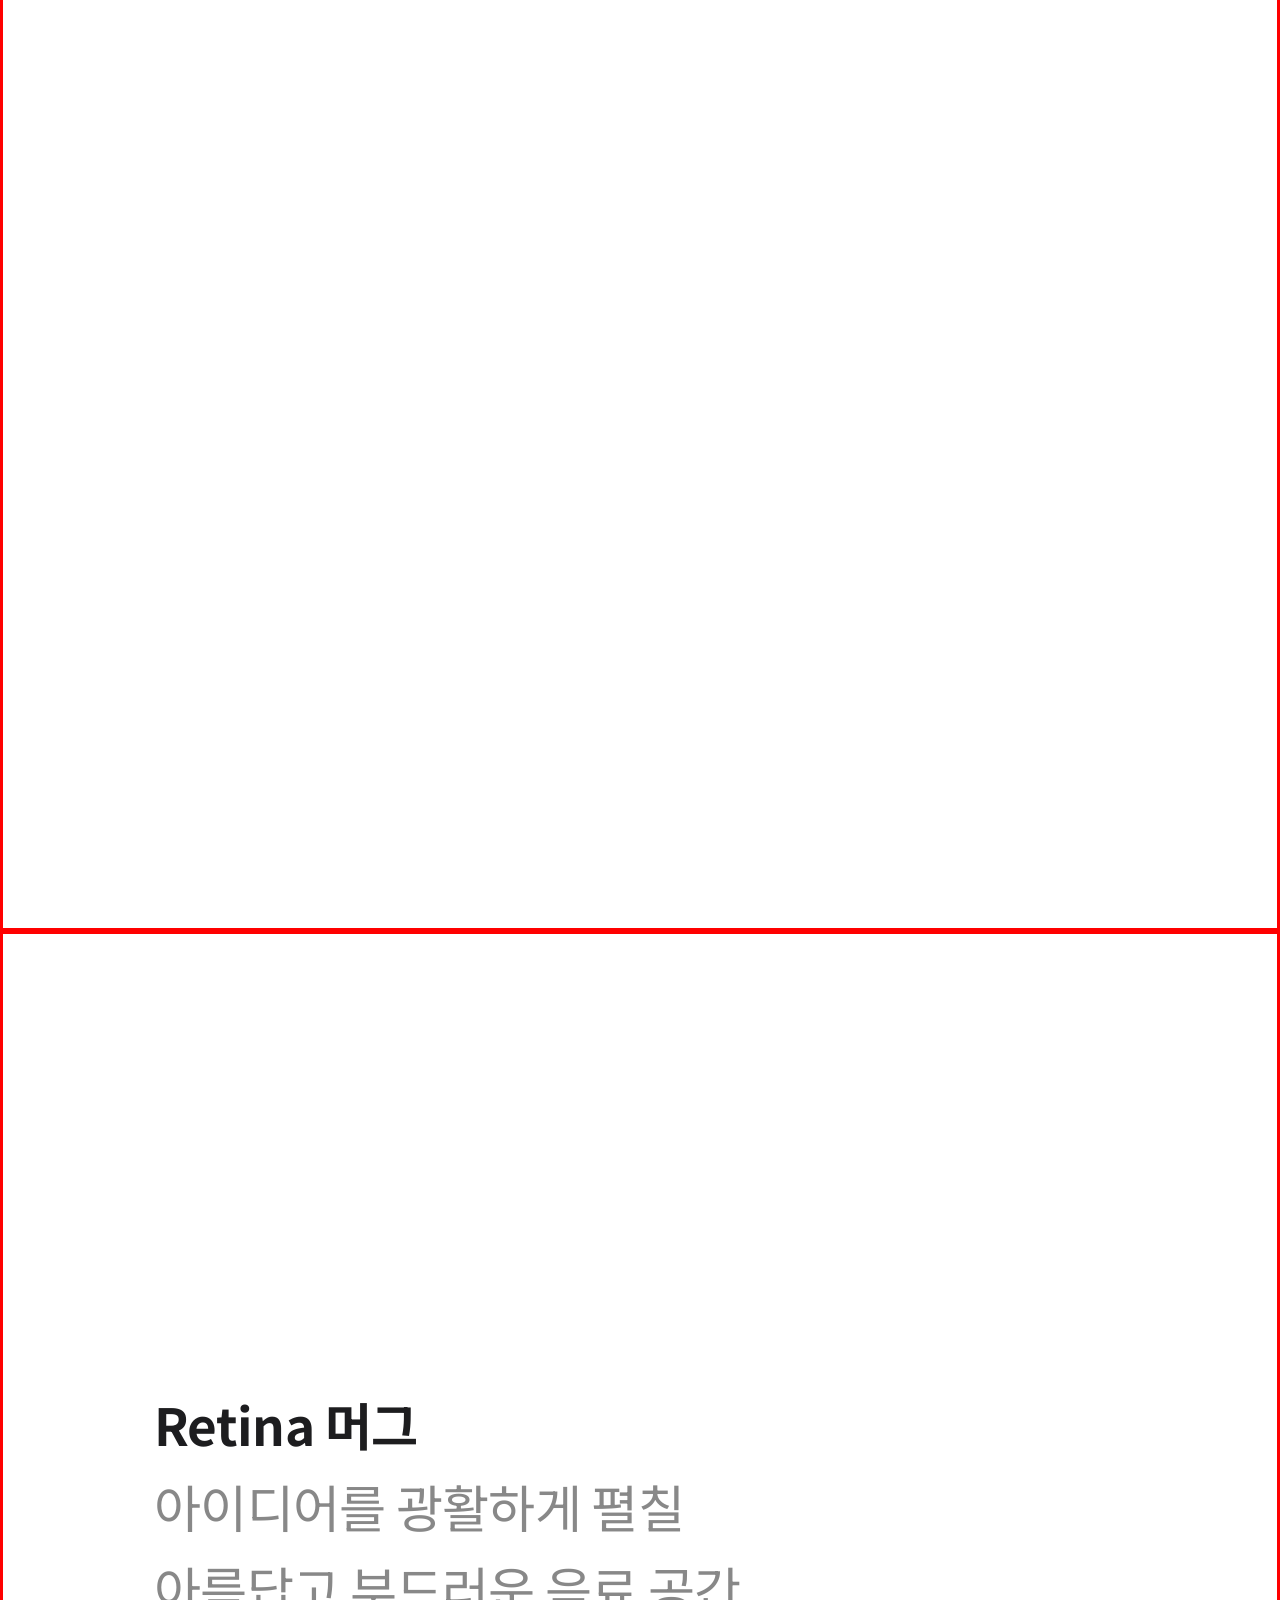
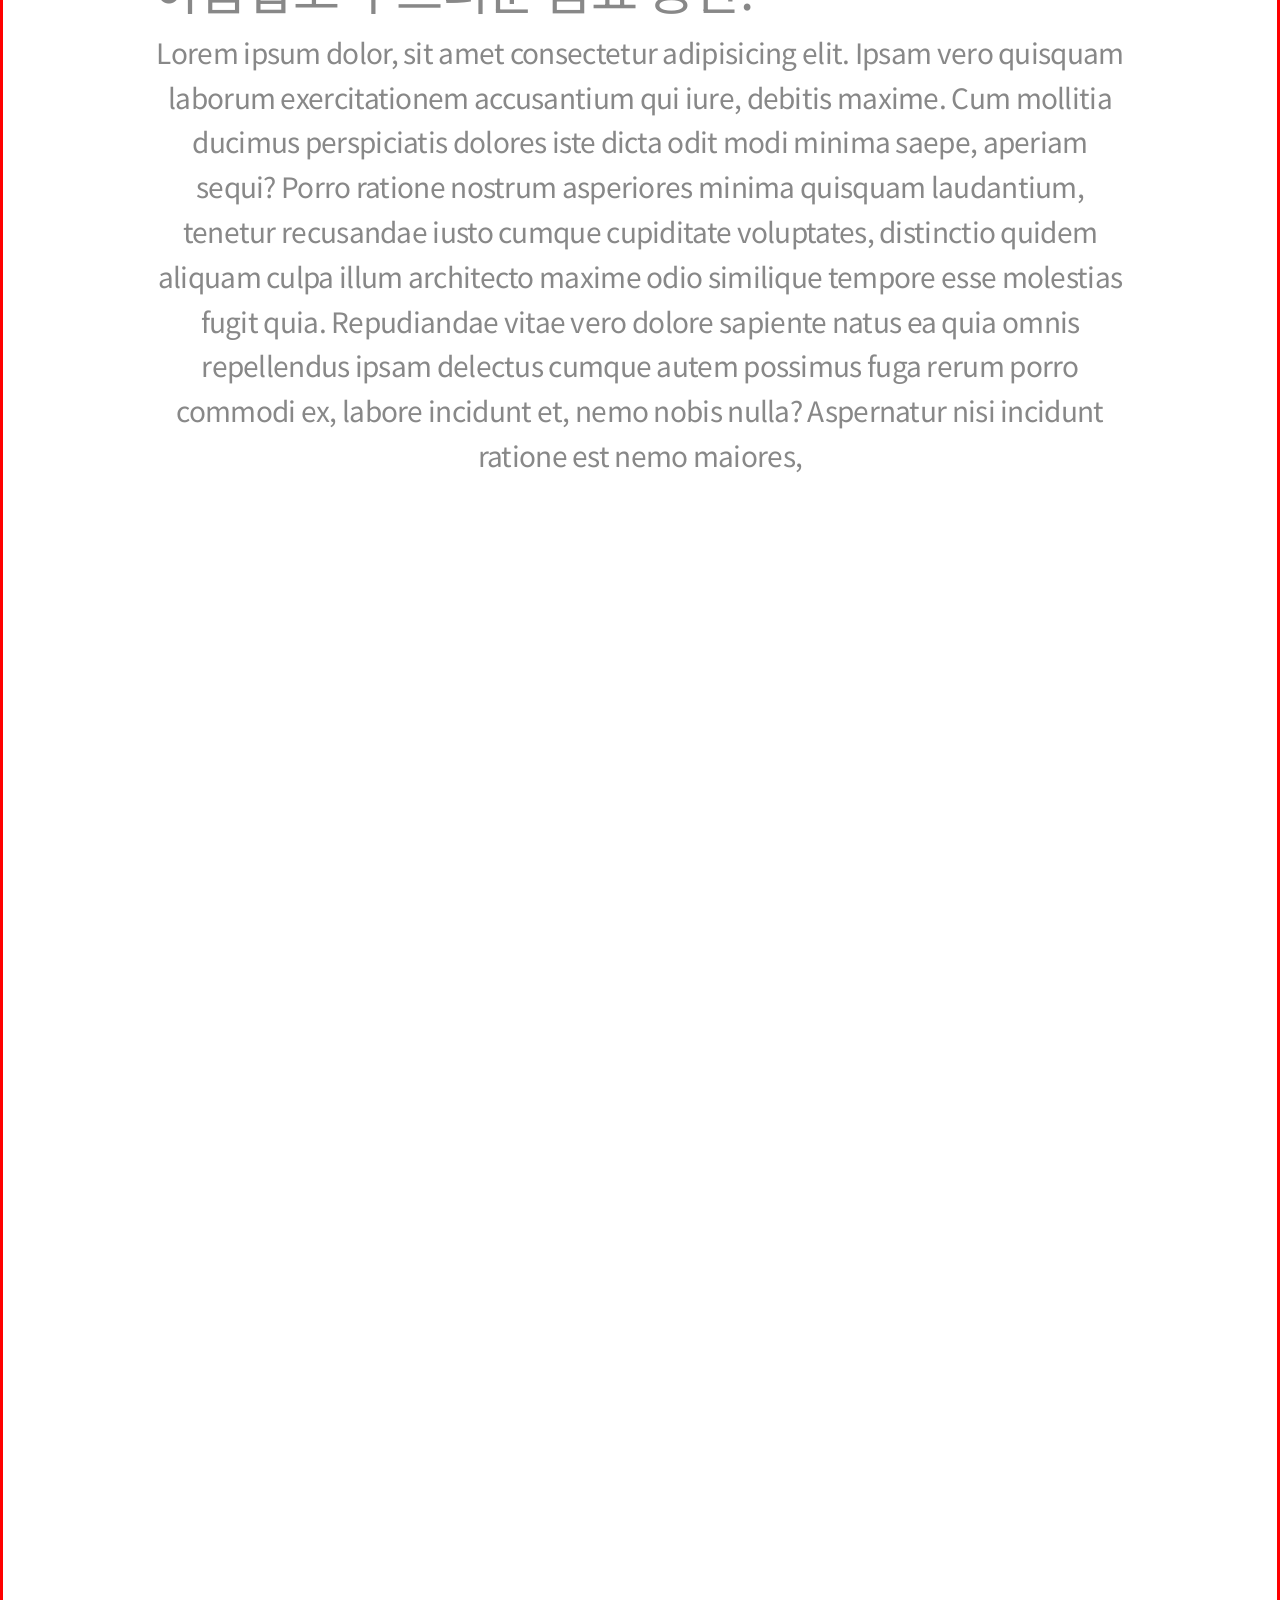
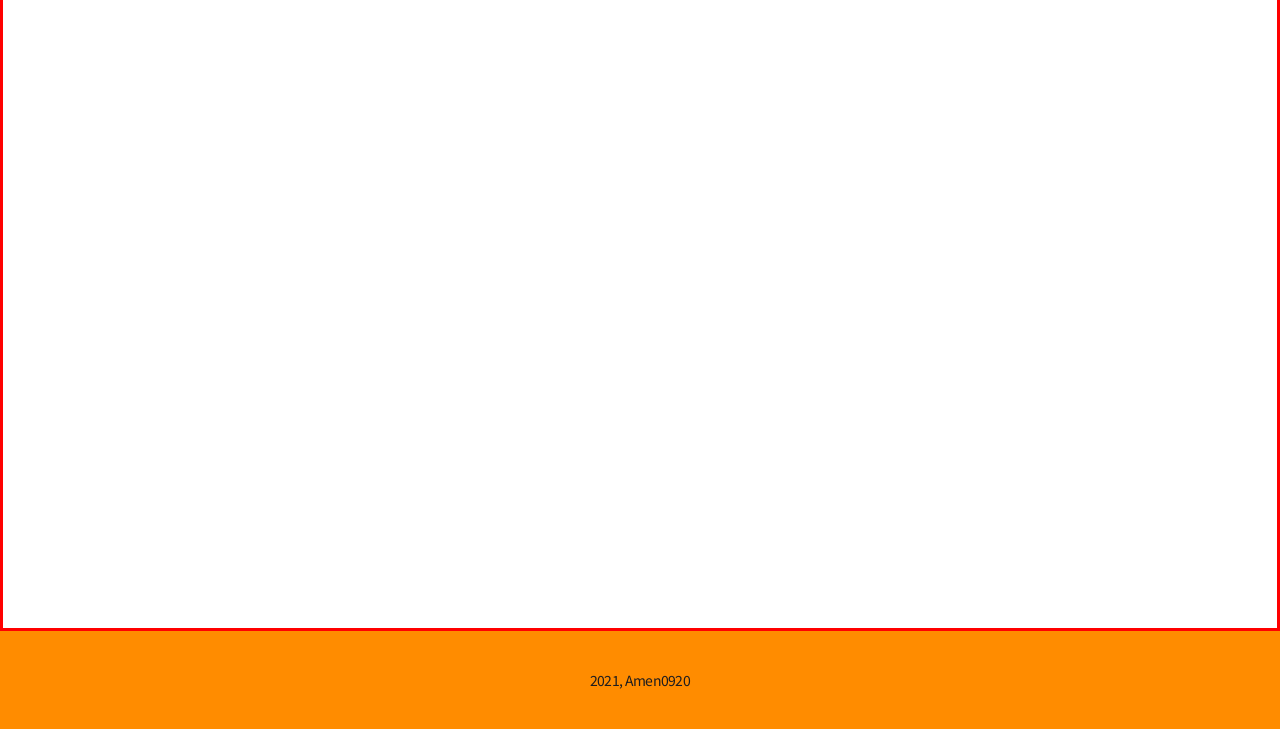
==== commit 34fb7e67: "commit" ====
--- a/index.html
+++ b/index.html
@@ -34,15 +34,16 @@
             <div class="sticky-elem main-message a">
                 <p>온전히 빠져드게 하는 <br>최고급 세라믹</p>
             </div>
-            <!-- <div class="sticky-elem main-message b">
+            <div class="sticky-elem main-message b">
                 <p>주변 맛을 느끼게 해주는 <br>주변 맛 허용 모드</p>
             </div>
+            
             <div class="sticky-elem main-message c">
                 <p>온종일 편안한<br>맞춤형 손잡이</p>
             </div>
             <div class="sticky-elem main-message d">
                 <p>새롭게 입가를 <br>찾아온 매혹</p>
-            </div> -->
+            </div> 
         </section>
 
         <section class="scroll-section" id="scroll-section-1">
@@ -53,18 +54,18 @@
         </section>
 
         <section class="scroll-section" id="scroll-section-2">
-            <div class="sticky-elem main-message">
+            <div class="sticky-elem main-message a">
                 <p>
                     <small>편안한 촉감</small>
                     입과 하나되다.
                 </p>
             </div>
-            <div class="sticky-elem desc-message">
+            <div class="sticky-elem desc-message b">
                 <p>
                     편안한 목넘김을 완성하는 디테일한 여러 구성 요소들, 우리는 이를 하나하나 새롭게 살피고 재구성하는 과정을 거쳐 새로운 수준의 머그, AirMug Pro를 만들었습니다. 입에 뭔가 댔다는 감각은 어느새 사라지고 오롯이 당신과 음료만 남게 되죠.
                 </p>
                 <div class="pin"></div>
-                <div class="sticky-elem desc-message">
+                <div class="sticky-elem desc-message c">
                     <p>
                         디자인 앤 퀼리티 오브 스웨덴,<br>메이드 인 차이나
                     </p>
--- a/css/main.css
+++ b/css/main.css
@@ -78,6 +78,7 @@
     display: flex;
     align-items: center;
     justify-content: center;
+    top:35vh !important;
     margin: 5px 0;
     height: 3em;
     font-size: 2.5rem;
@@ -112,7 +113,15 @@
     color:rgb(29,29,31)
 }
 
-
+#scroll-section-2 .b{
+    top: 10%;
+    left: 40%;
+}
+
+#scroll-section-2 .c{
+    top: 15%;
+    left: 45%;
+}
 
 .pin {
     width:1px;
@@ -193,6 +202,14 @@
     .desc-message{
         width:20%;
     }
+    #scroll-section-2 .b{
+        top: 20%;
+        left: 53%;
+    }
+    
+    #scroll-section-2 .c{
+        left: 55%;
+    }
     .mid-message {
         font-size: 4vw;
     }
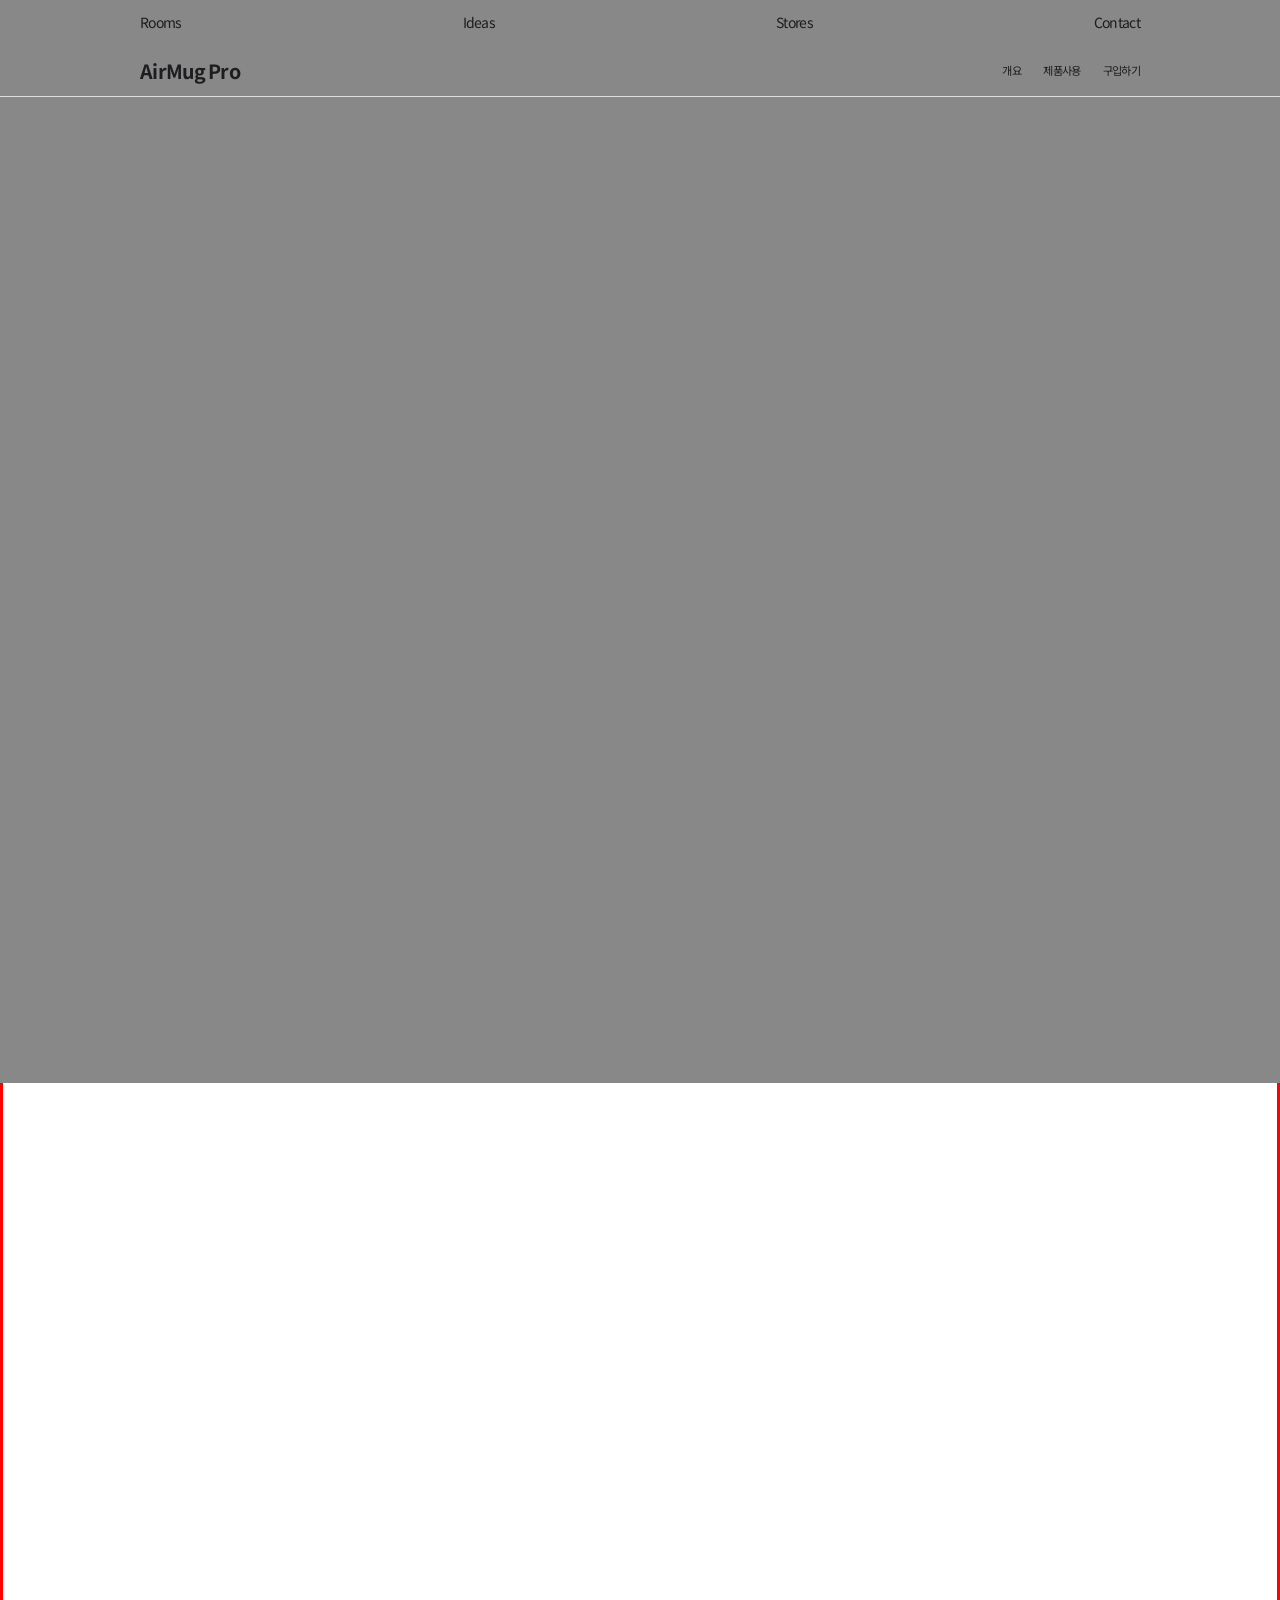
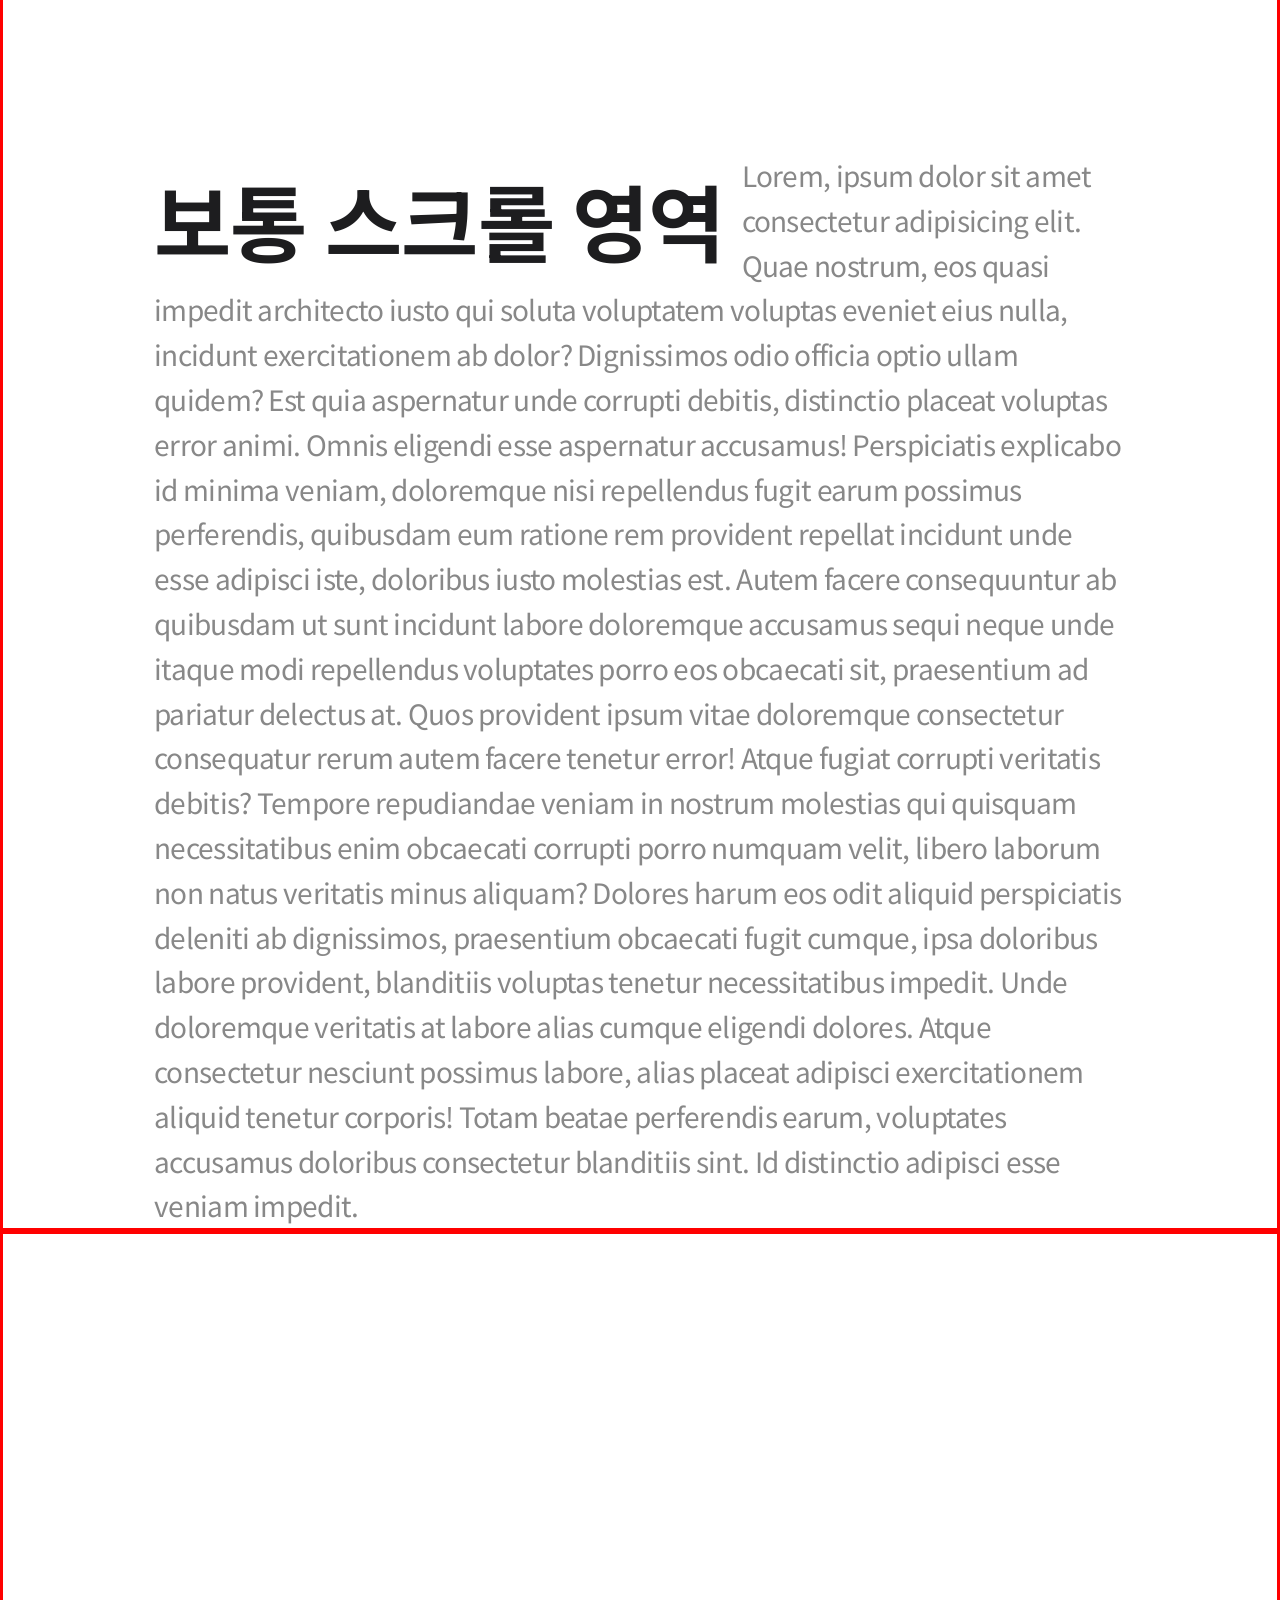
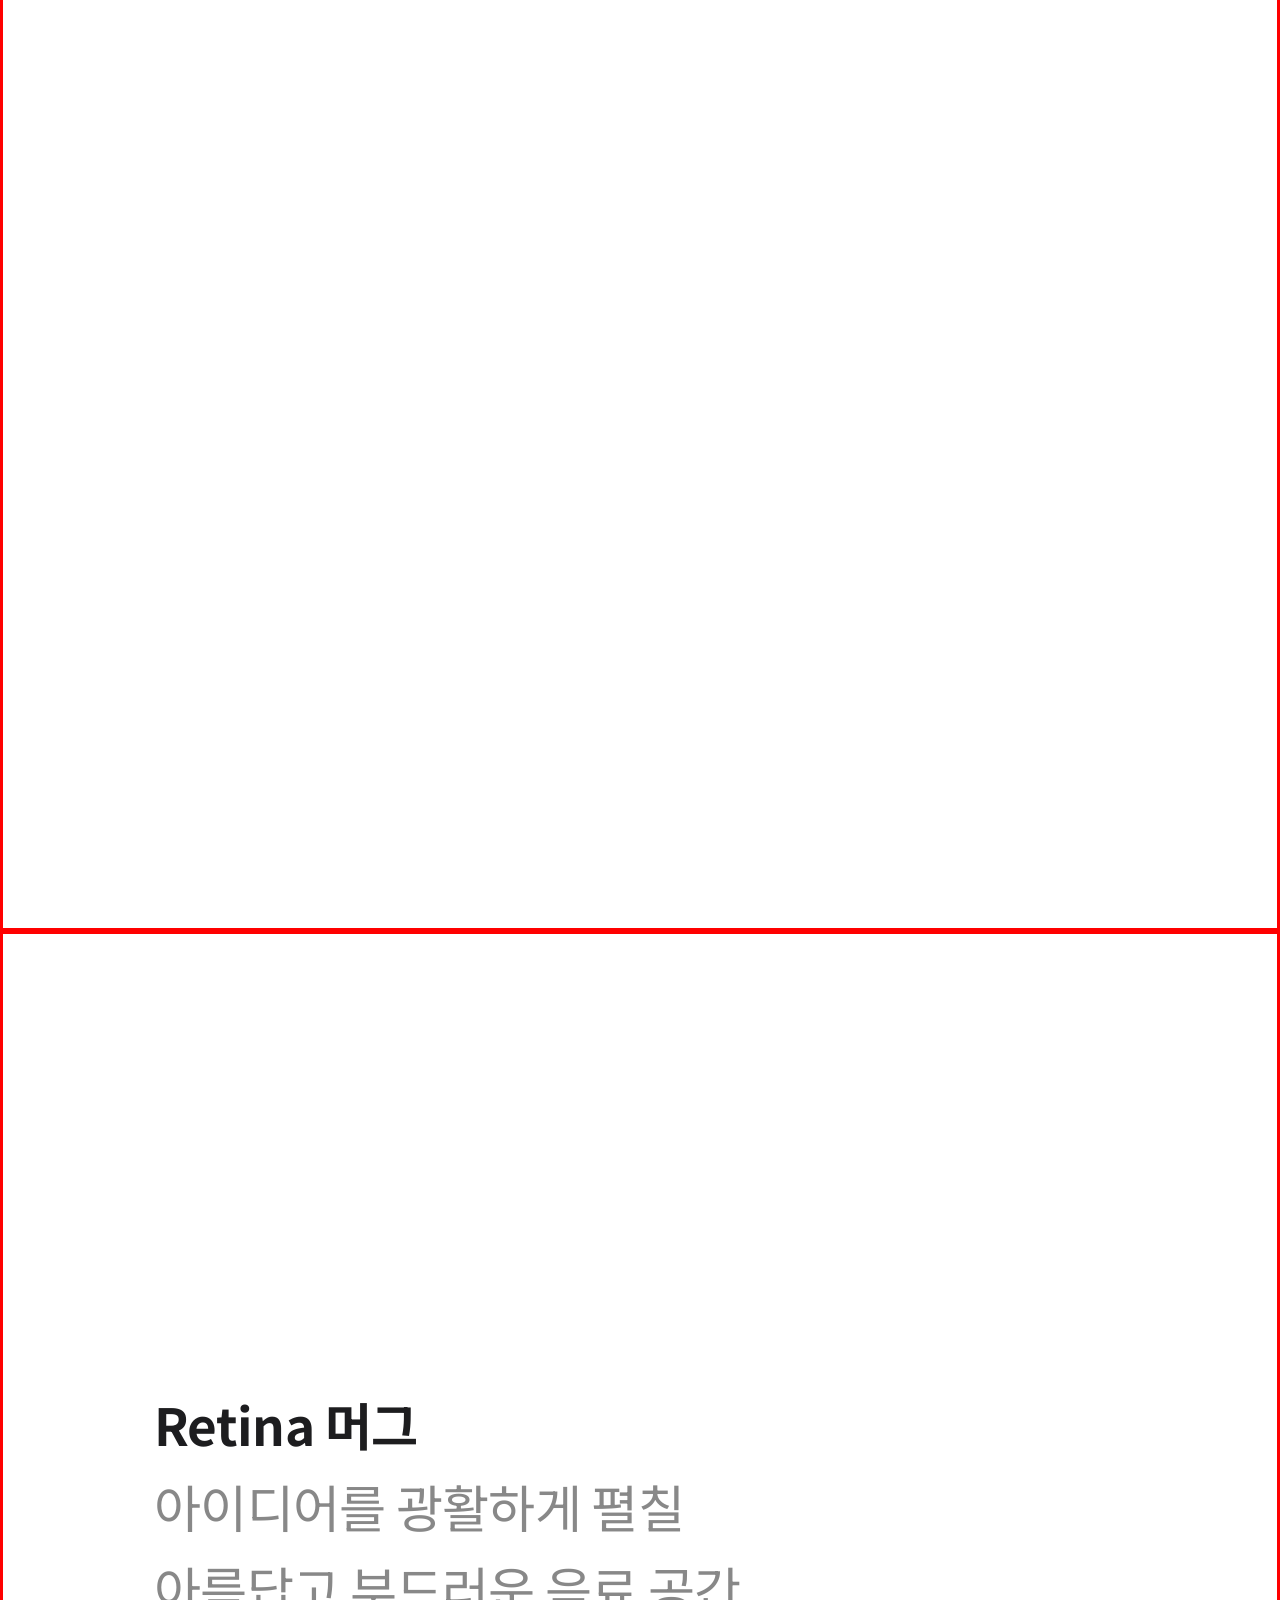
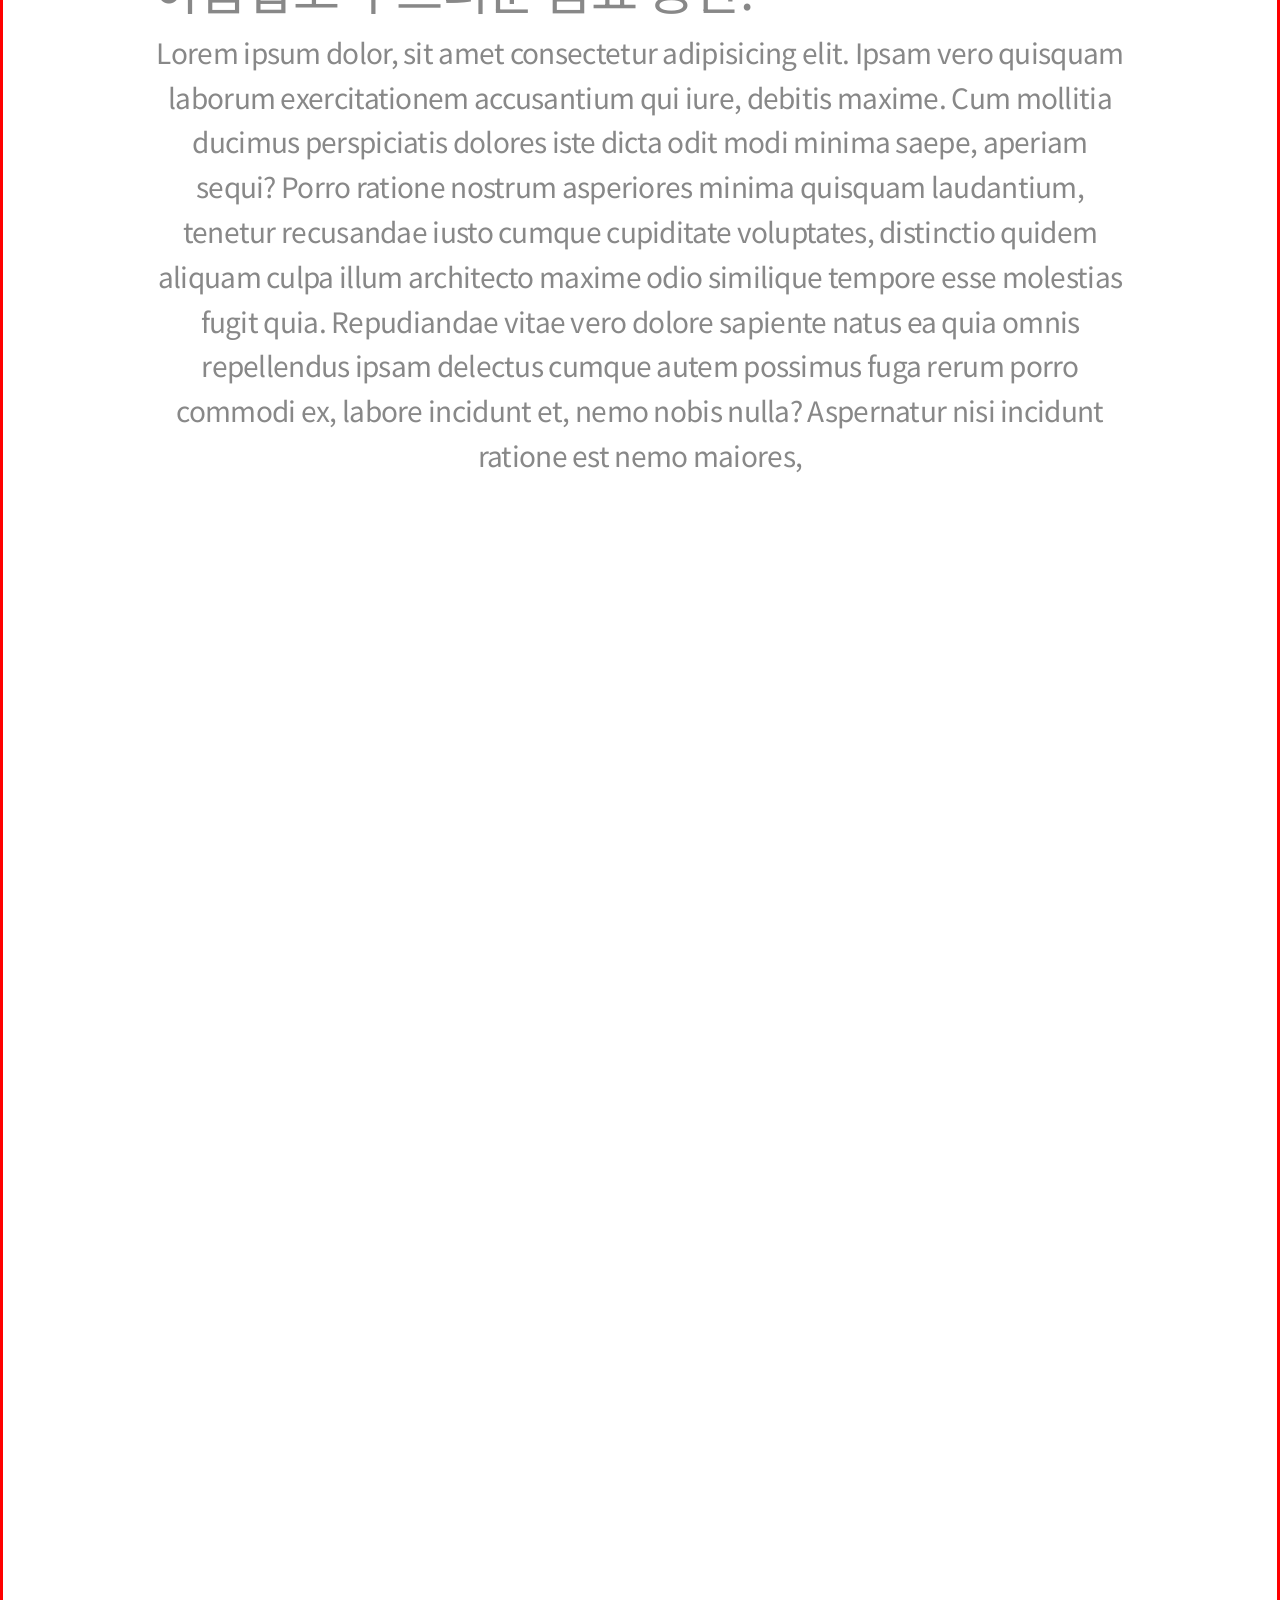
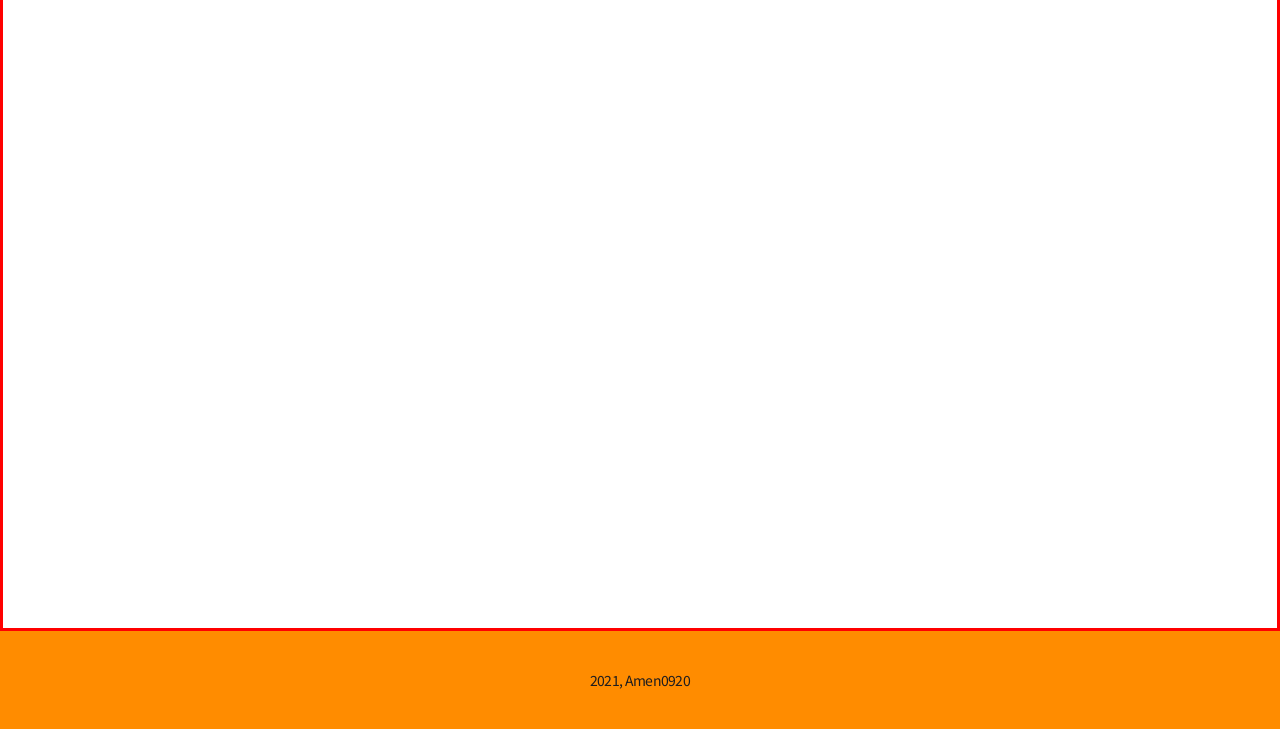
==== commit 88af35b5: "commit" ====
--- a/index.html
+++ b/index.html
@@ -31,6 +31,9 @@
 
         <section class="scroll-section" id="scroll-section-0">
             <h1>Airmug Pro</h1>
+            <div class="sticky-elem sticky-elem-canvas">
+                <canvas id="video-canvas-0" width="1920" height="1080"></canvas>
+            </div>
             <div class="sticky-elem main-message a">
                 <p>온전히 빠져드게 하는 <br>최고급 세라믹</p>
             </div>
@@ -65,11 +68,11 @@
                     편안한 목넘김을 완성하는 디테일한 여러 구성 요소들, 우리는 이를 하나하나 새롭게 살피고 재구성하는 과정을 거쳐 새로운 수준의 머그, AirMug Pro를 만들었습니다. 입에 뭔가 댔다는 감각은 어느새 사라지고 오롯이 당신과 음료만 남게 되죠.
                 </p>
                 <div class="pin"></div>
-                <div class="sticky-elem desc-message c">
-                    <p>
-                        디자인 앤 퀼리티 오브 스웨덴,<br>메이드 인 차이나
-                    </p>
-                </div>
+            </div>
+            <div class="sticky-elem desc-message c">
+                <p>
+                    디자인 앤 퀼리티 오브 스웨덴,<br>메이드 인 차이나
+                </p>
                 <div class="pin"></div>
             </div>
         </section>
--- a/css/main.css
+++ b/css/main.css
@@ -30,6 +30,7 @@
     width:100%;
     height:44px;
     padding: 0 1rem;
+    z-index:10;
 }
 .local-nav{
     position:absolute;
@@ -39,6 +40,7 @@
     height:52px;
     padding: 0 1rem;
     border-bottom: 1px solid #ddd;
+    z-index:11;
 }
 .local-nav-links,
 .global-nav-links{
@@ -149,13 +151,6 @@
     text-align: center;
     font-size: 1.2rem;
 }
-.sticky-elem {
-    display:none;
-    position:fixed;
-    top : 0;
-    left :0;
-    width:100%;
-}
 .desc-message{
     width: 50%;
     font-weight: bold;
@@ -169,7 +164,13 @@
     background: darkorange;
 }
 
-
+.sticky-elem {
+    display:none;
+    position:fixed;
+    top : 0;
+    left :0;
+    width:100%;
+}
 
 #show-scene-0 #scroll-section-0 .sticky-elem,
 #show-scene-1 #scroll-section-1 .sticky-elem,
@@ -177,6 +178,10 @@
 #show-scene-3 #scroll-section-3 .sticky-elem{
     display:block
 }
+.sticky-elem-canvas{
+    top:0;
+    background-color: #888;
+}
 
 /* DeskTop font-size */
 @media (min-width:1024px){
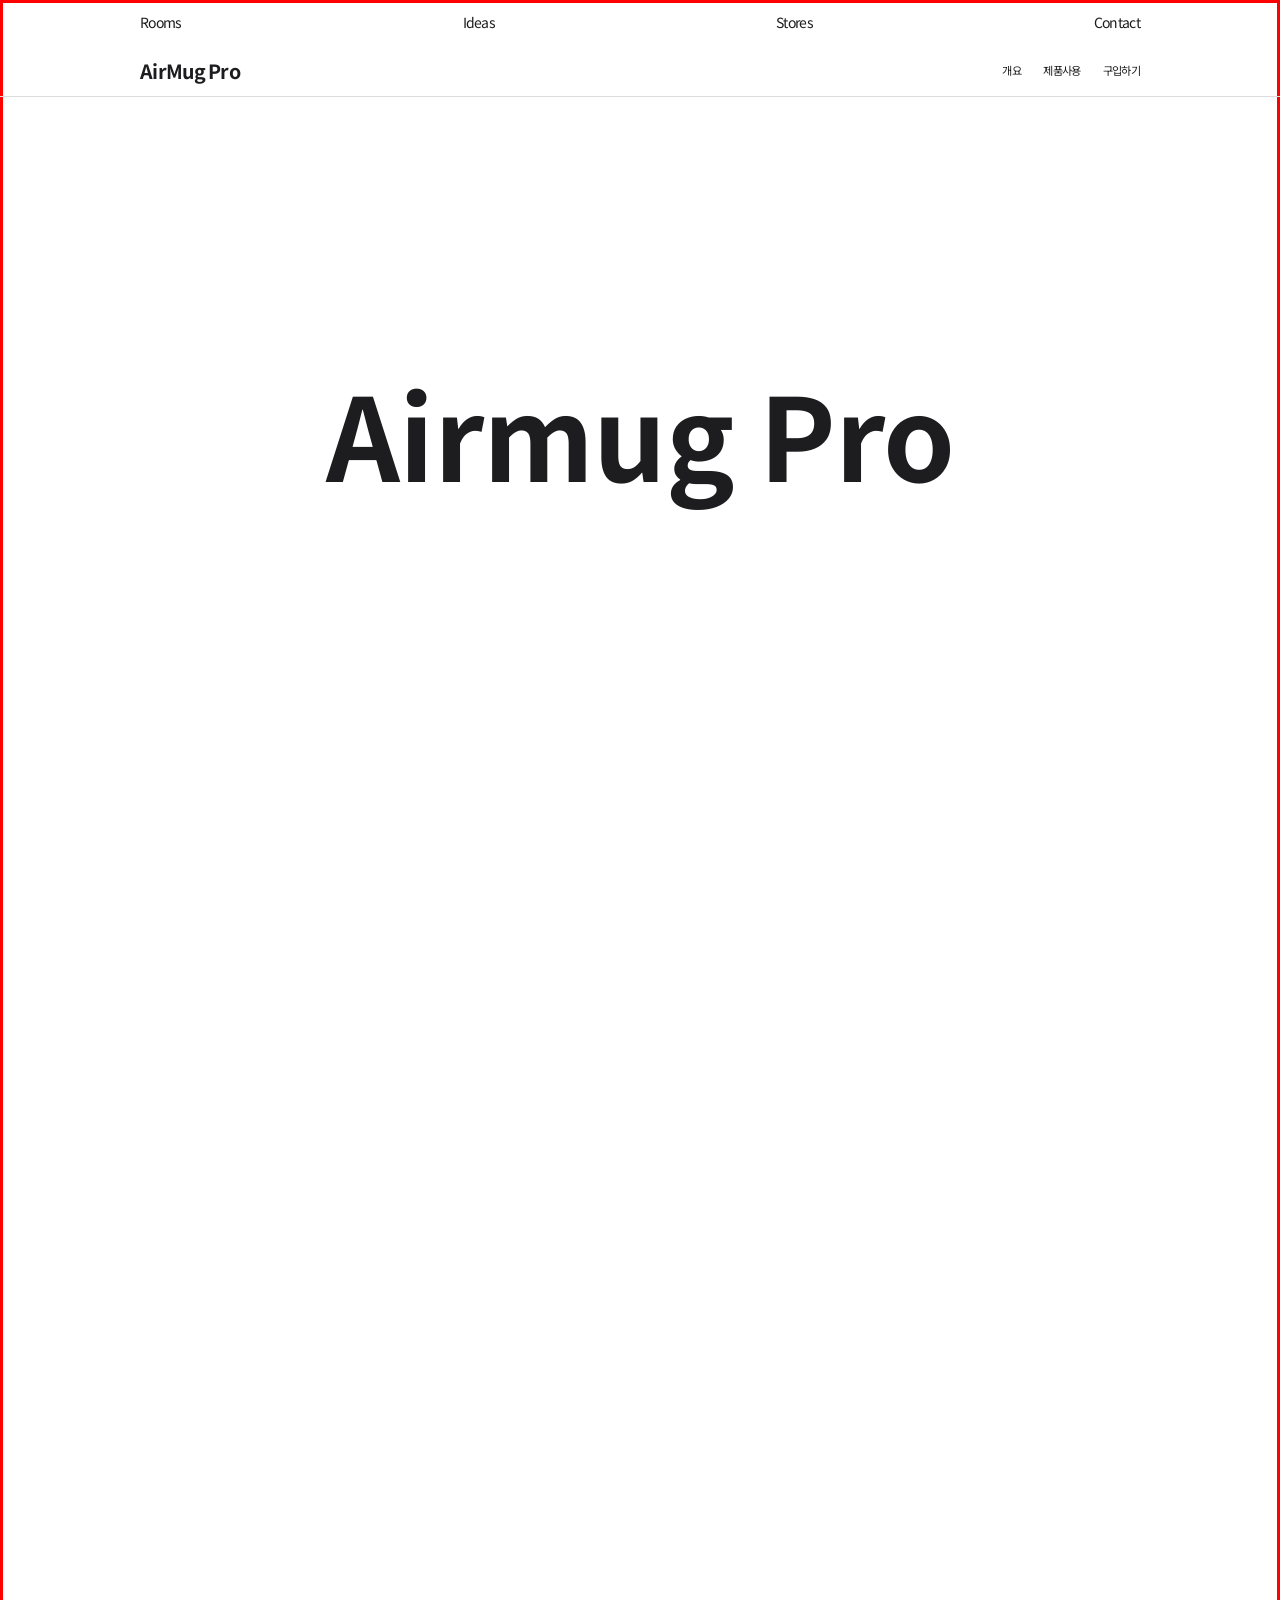
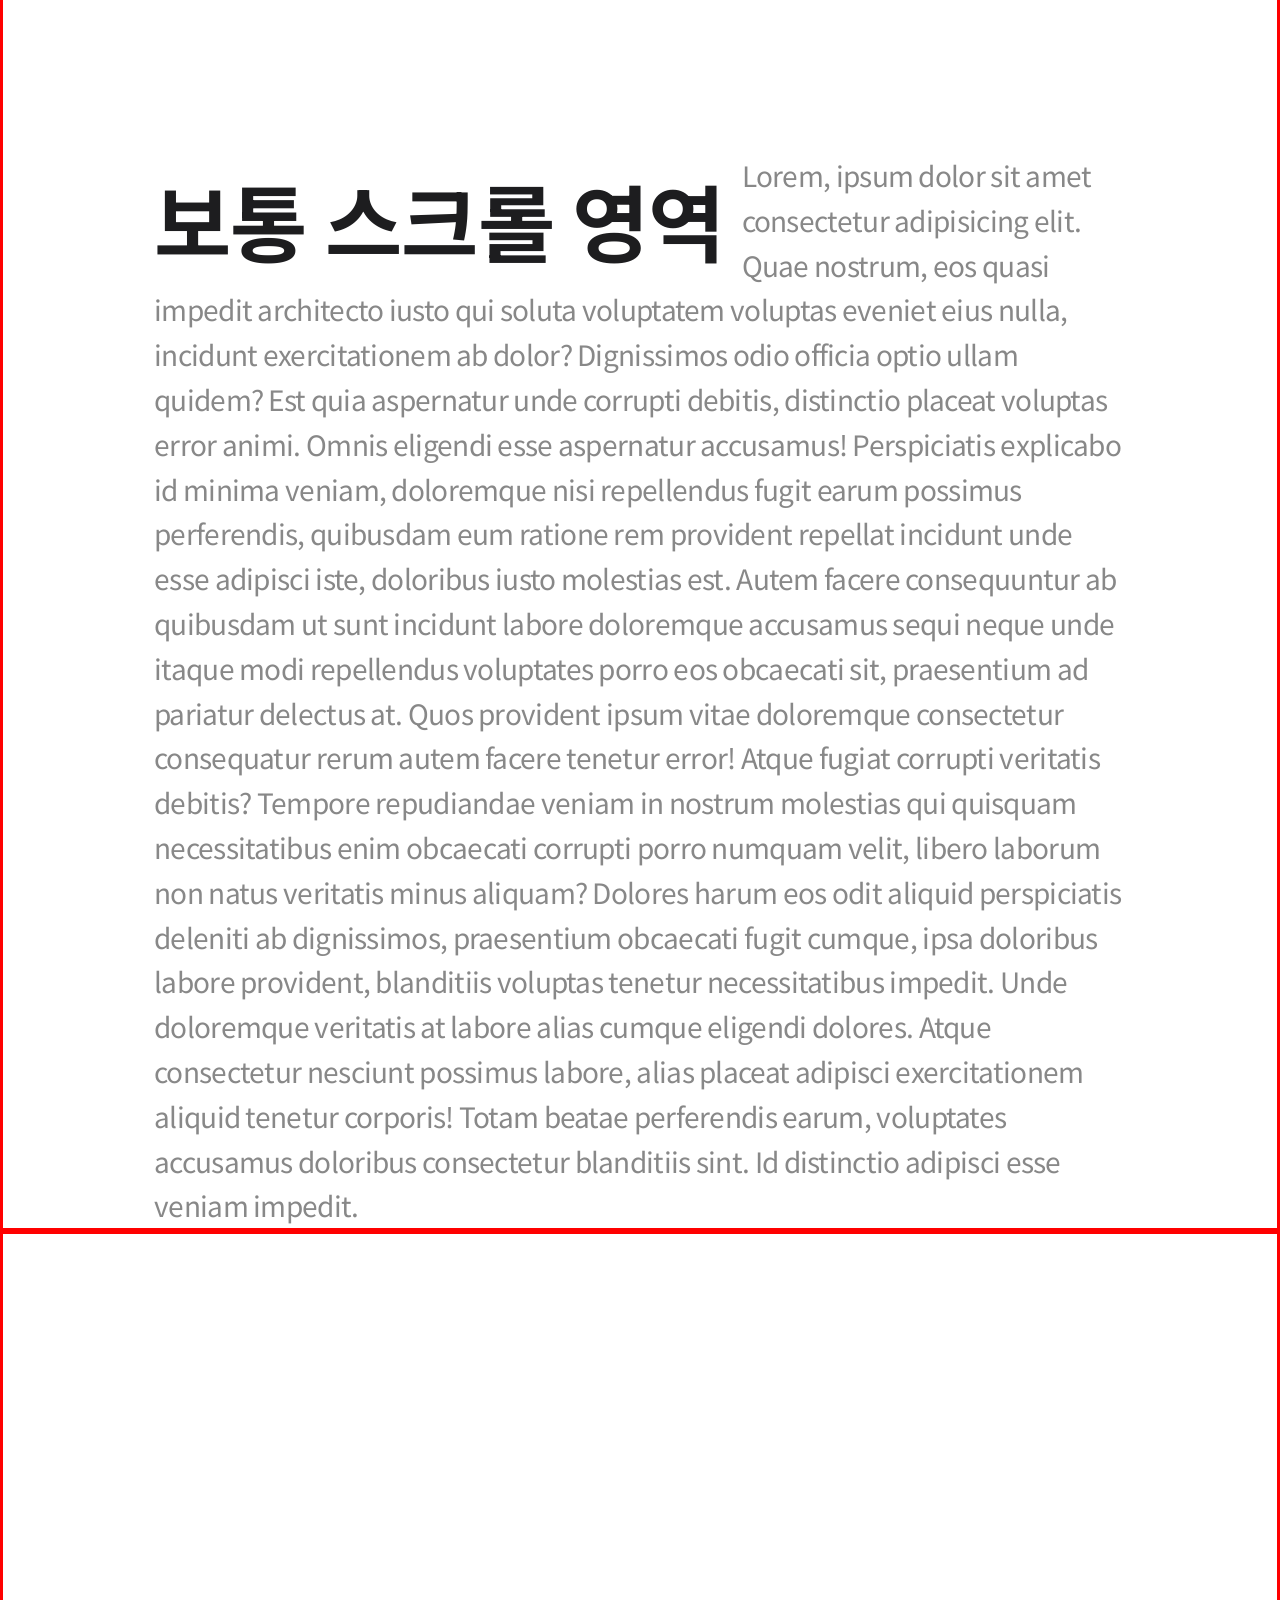
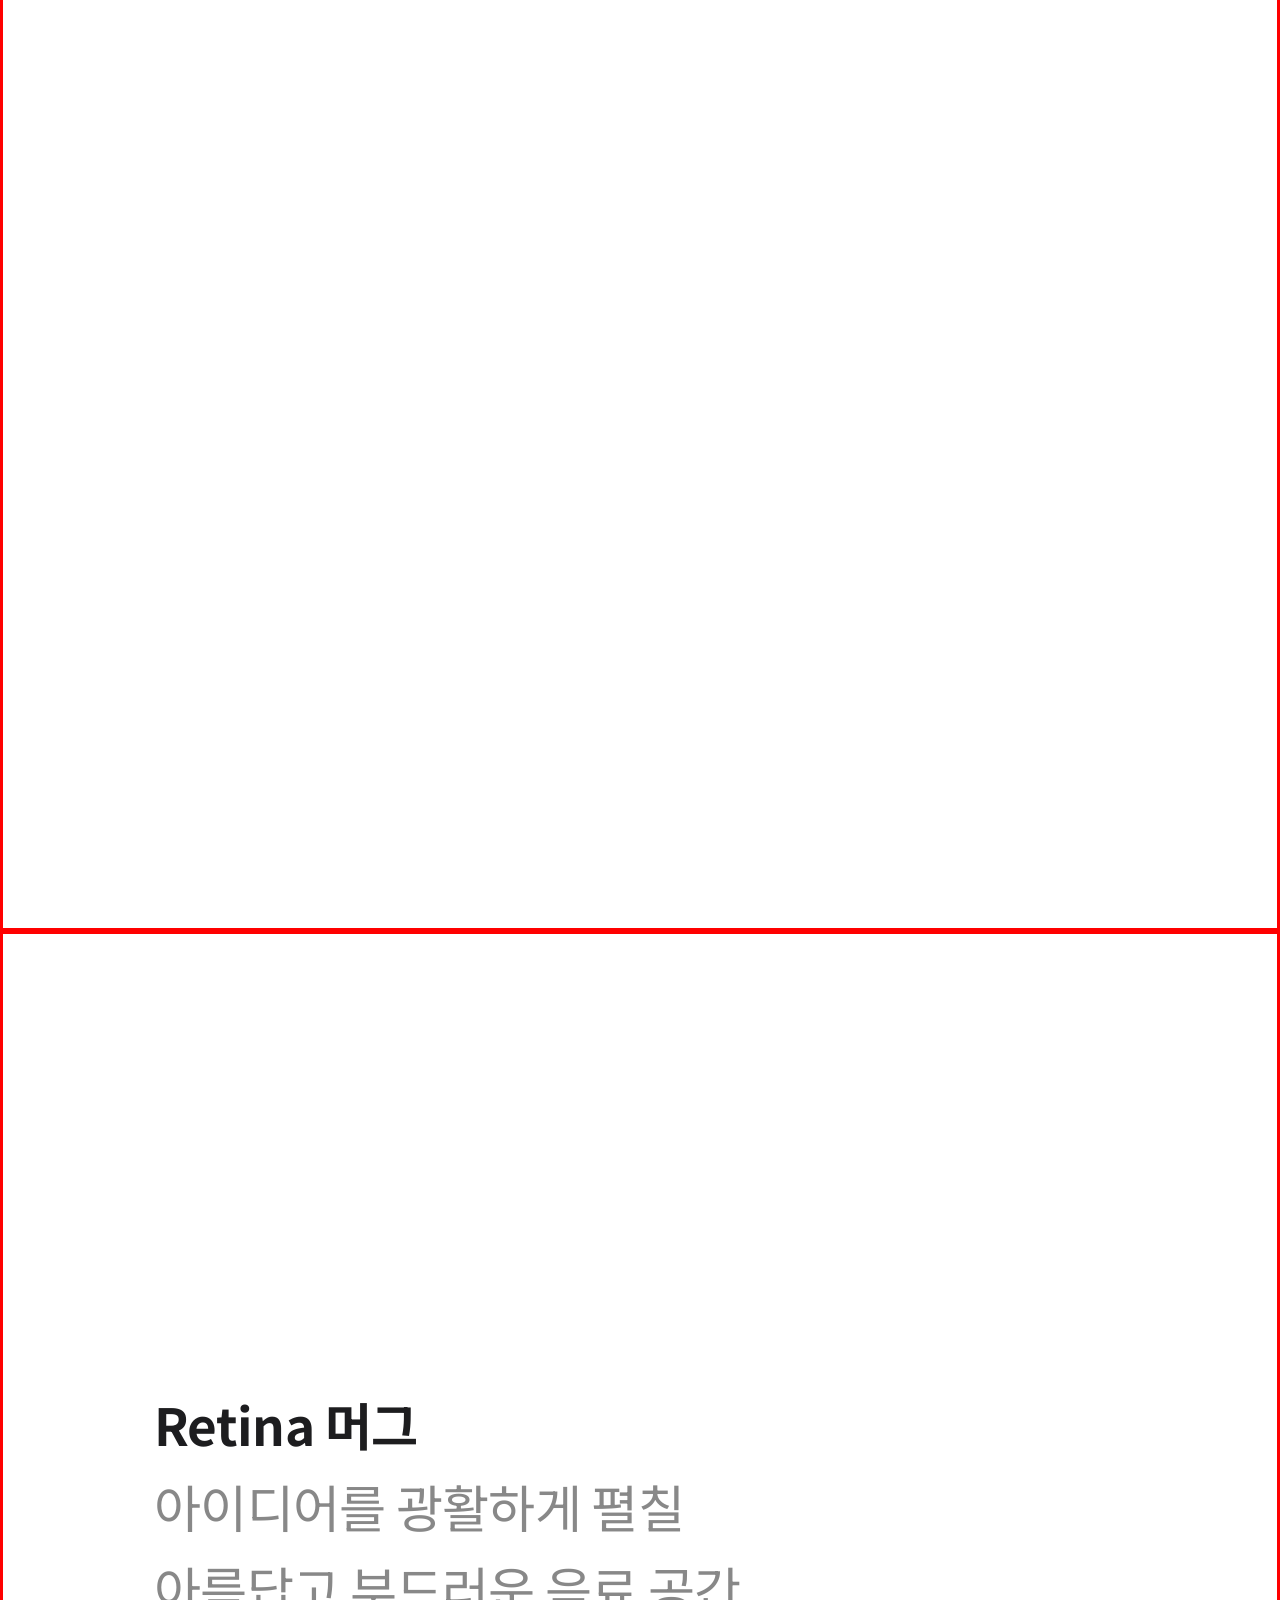
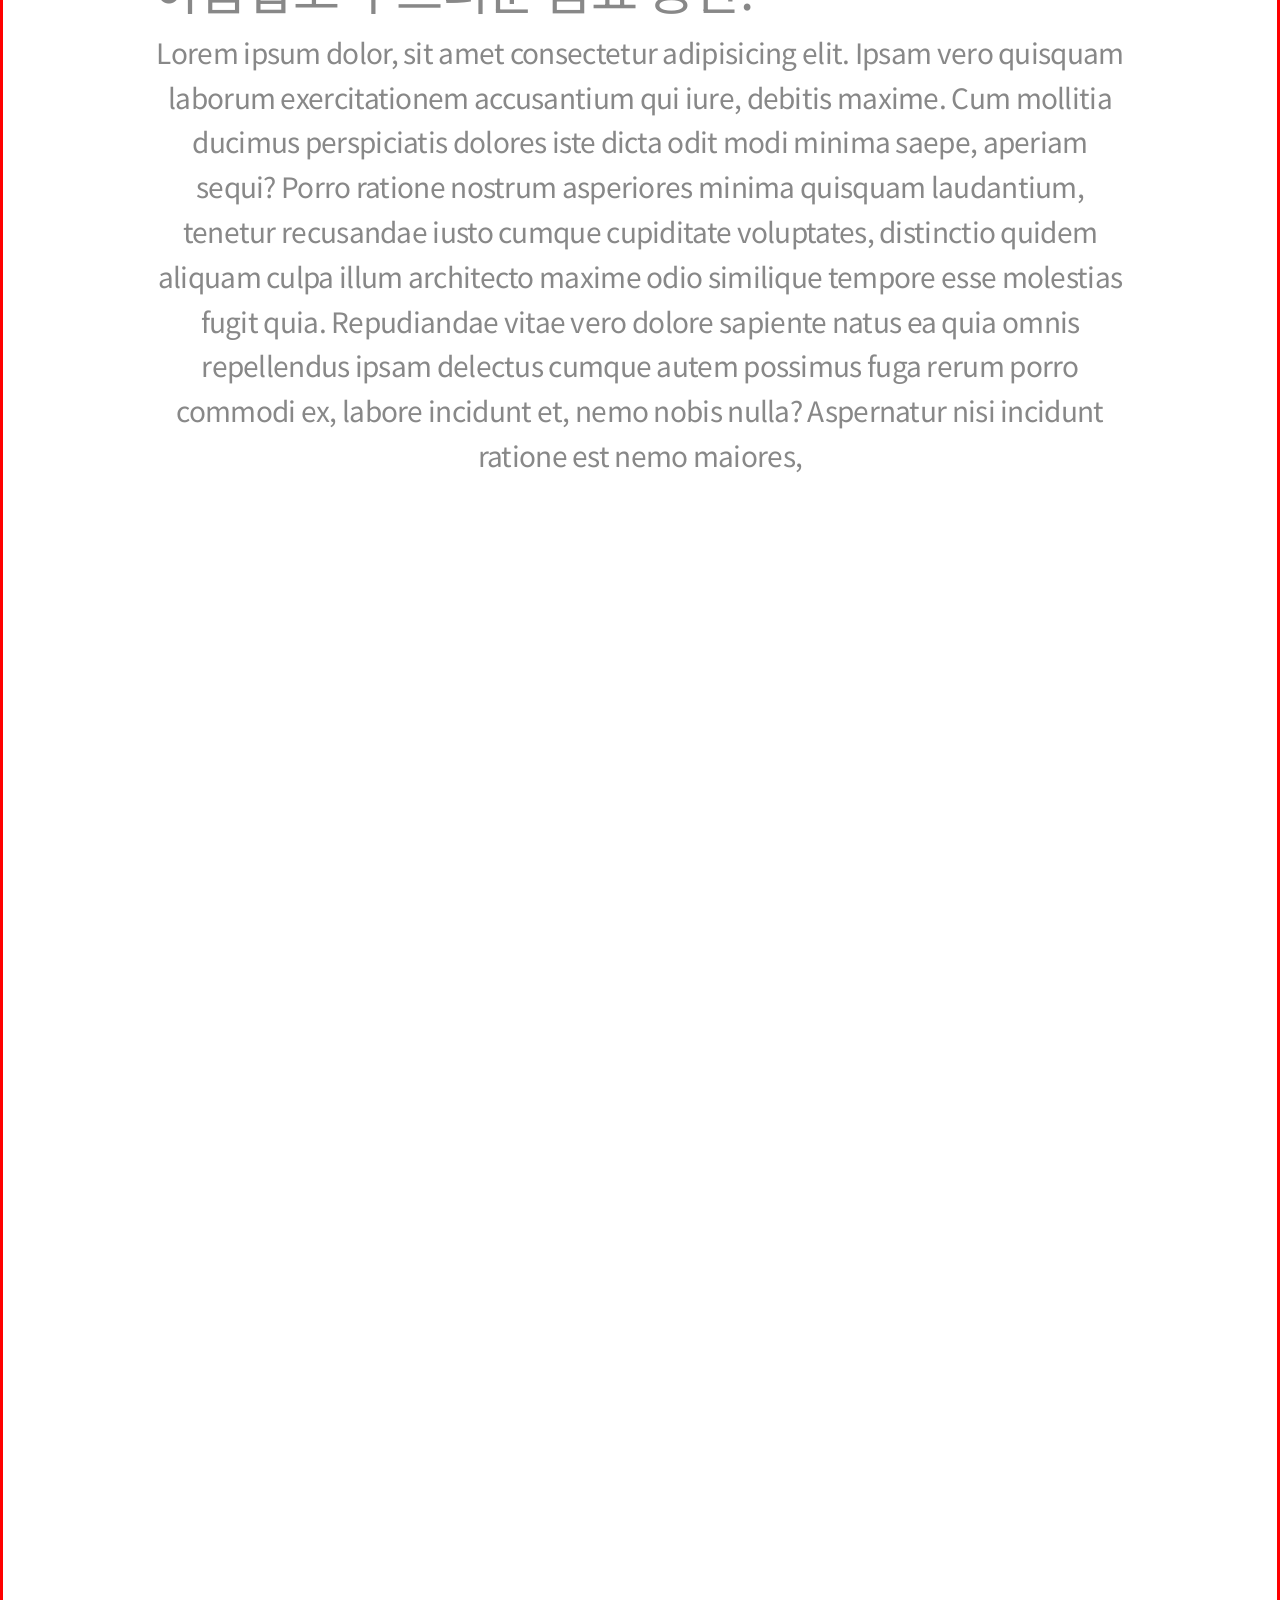
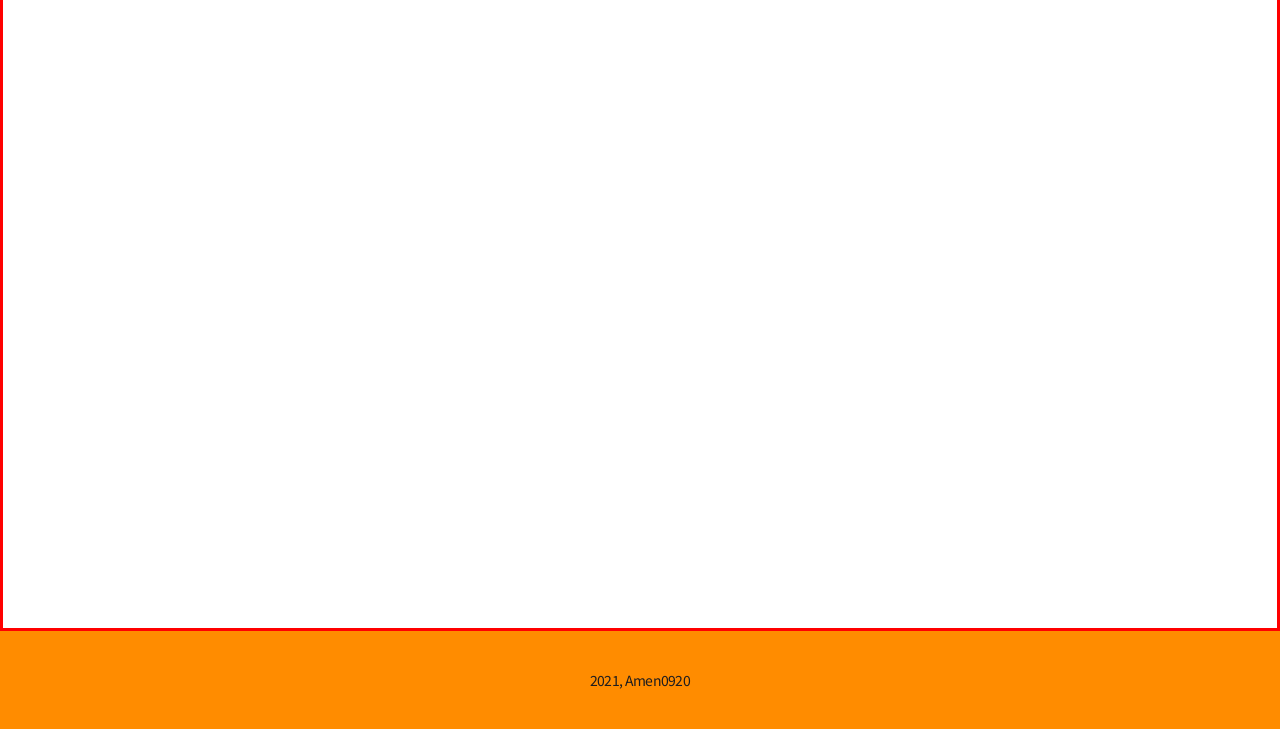
==== commit 3cd0c09f: "commit" ====
--- a/index.html
+++ b/index.html
@@ -57,6 +57,9 @@
         </section>
 
         <section class="scroll-section" id="scroll-section-2">
+            <div class="sticky-elem sticky-elem-canvas">
+                <canvas id="video-canvas-1" width="1920" height="1080"></canvas>
+            </div>
             <div class="sticky-elem main-message a">
                 <p>
                     <small>편안한 촉감</small>
--- a/css/main.css
+++ b/css/main.css
@@ -72,6 +72,9 @@
 
 }
 #scroll-section-0 h1 {
+    position: relative;
+    top:-10vh;
+    z-index: 5;
     font-size : 4rem;
     text-align: center;
 }
@@ -154,6 +157,7 @@
 .desc-message{
     width: 50%;
     font-weight: bold;
+    opacity: 0;
 }
 /*  <-- footer --> */
 footer {
@@ -180,9 +184,17 @@
 }
 .sticky-elem-canvas{
     top:0;
-    background-color: #888;
-}
-
+    height:100vh;
+}
+
+.sticky-elem-canvas canvas{
+    position:absolute;
+    top:50%;
+    left:50%;
+}
+#scroll-section-2 canvas {
+    z-index: 5;
+}
 /* DeskTop font-size */
 @media (min-width:1024px){
     #scroll-section-0 h1{
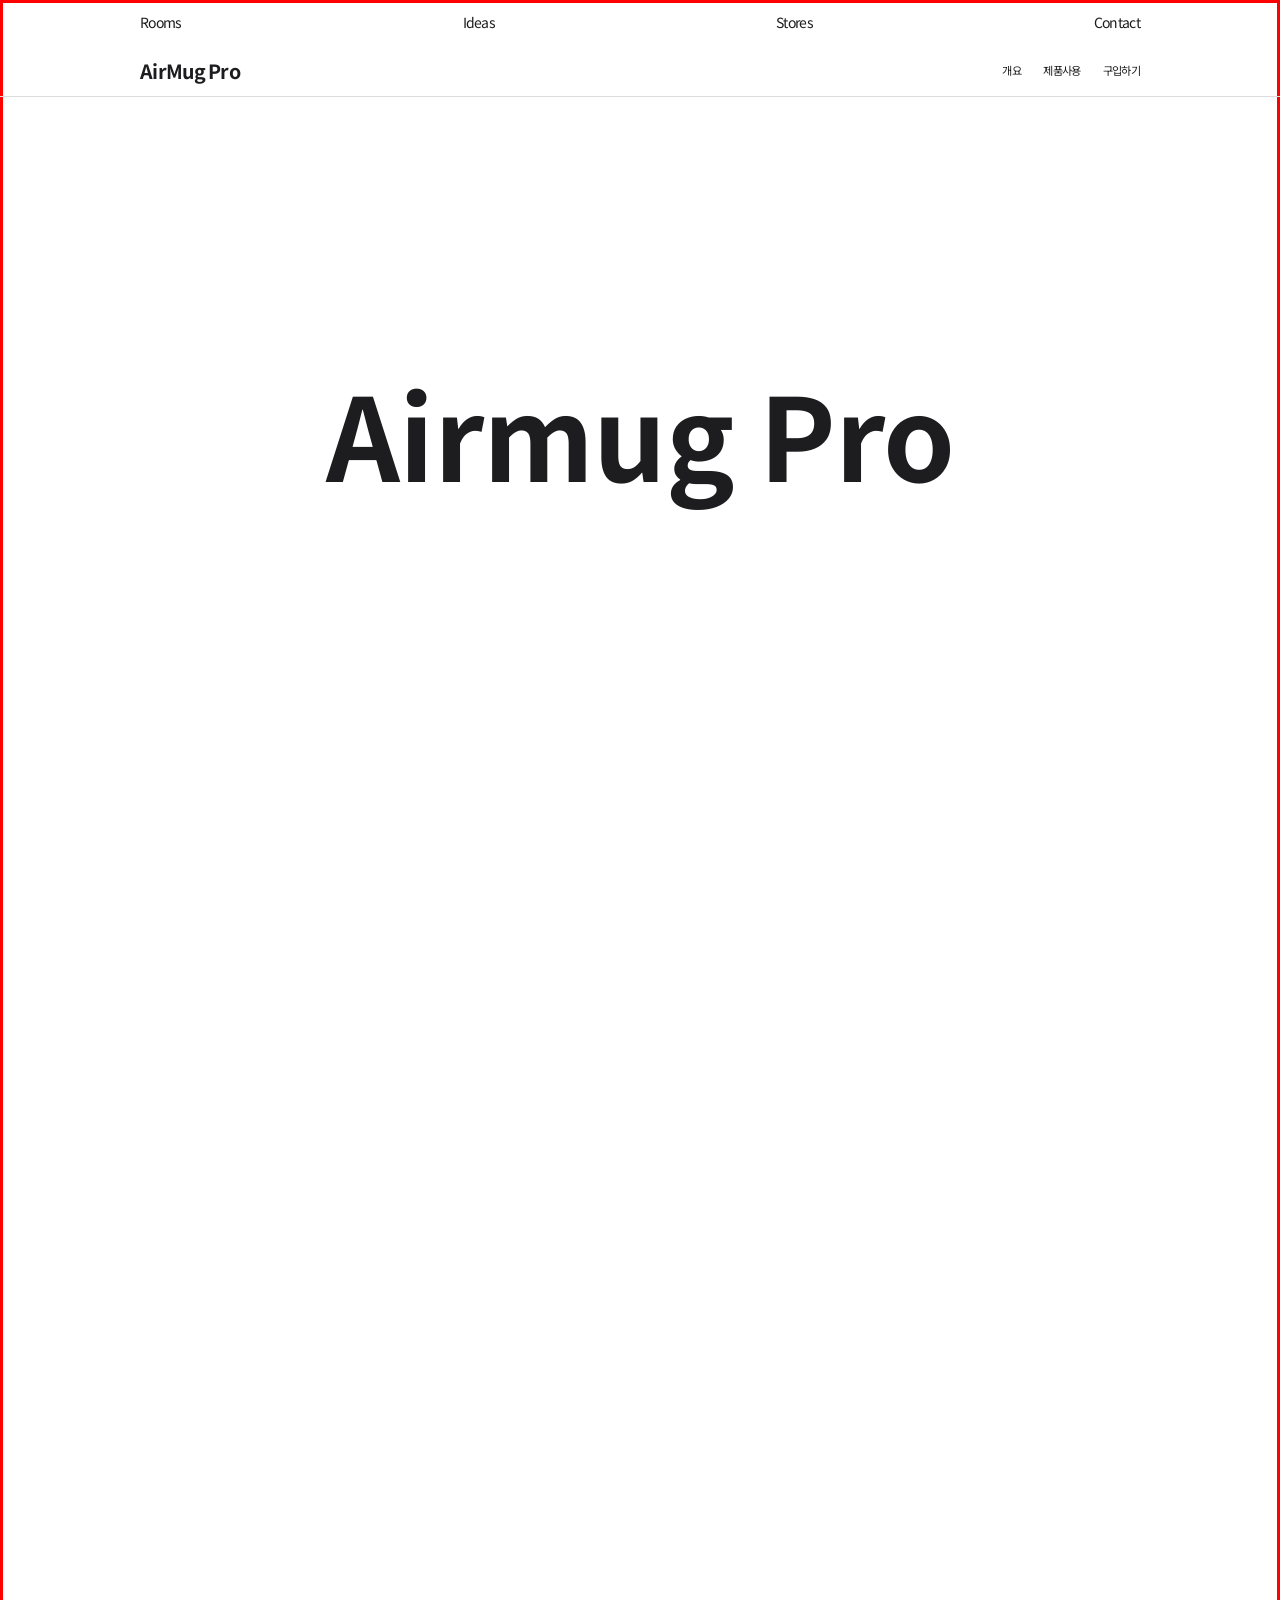
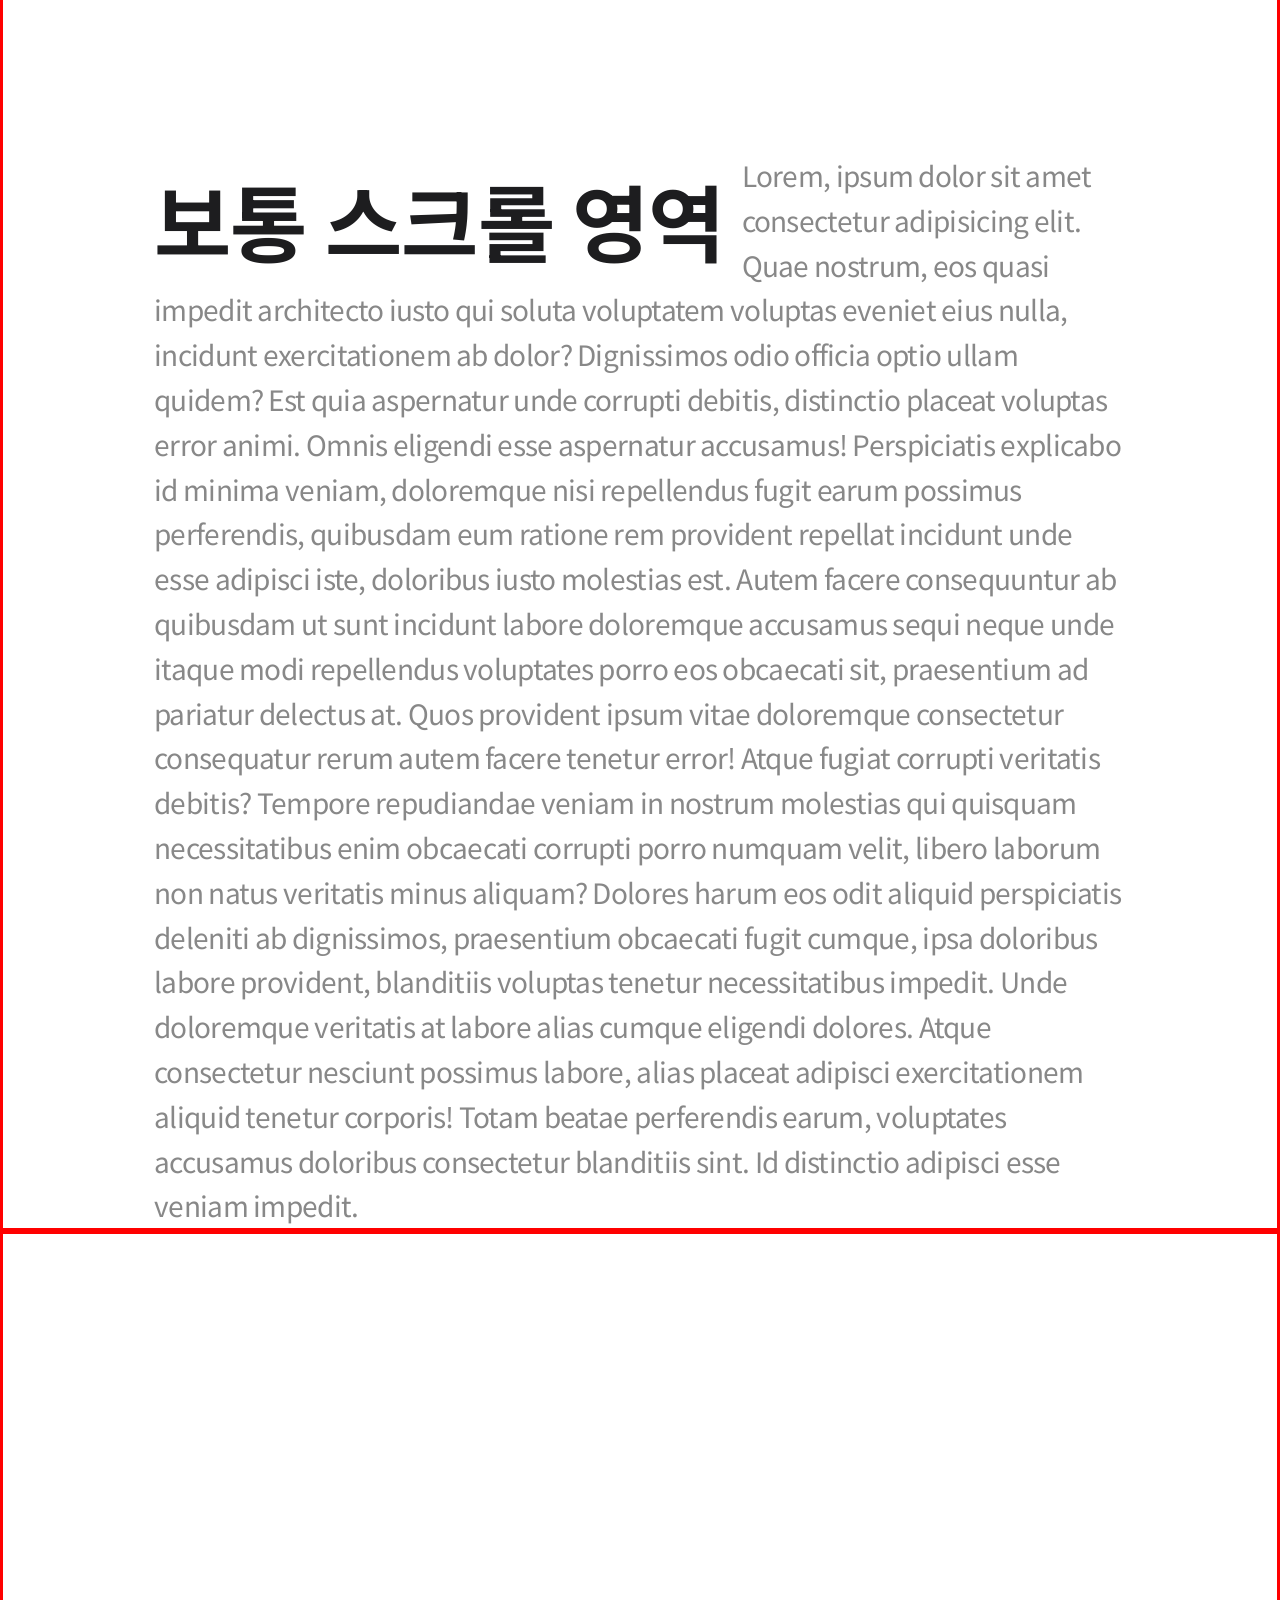
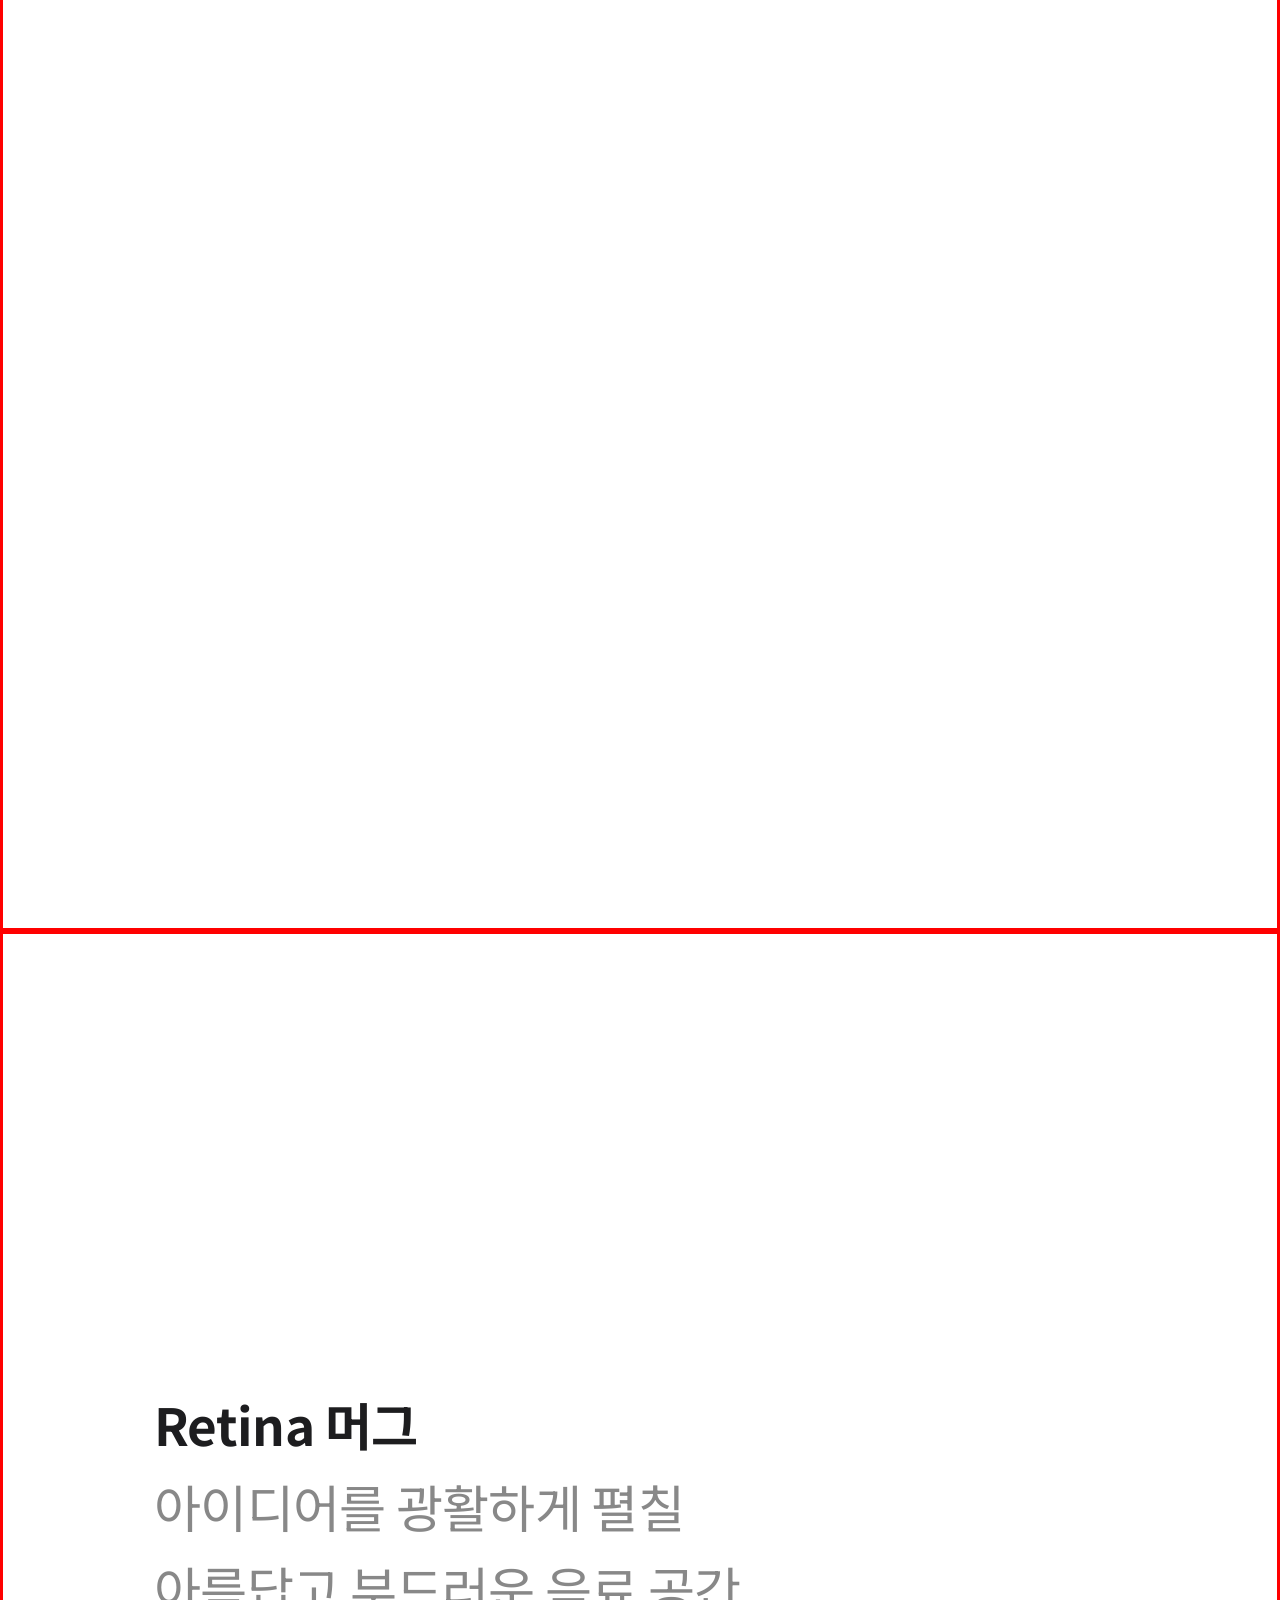
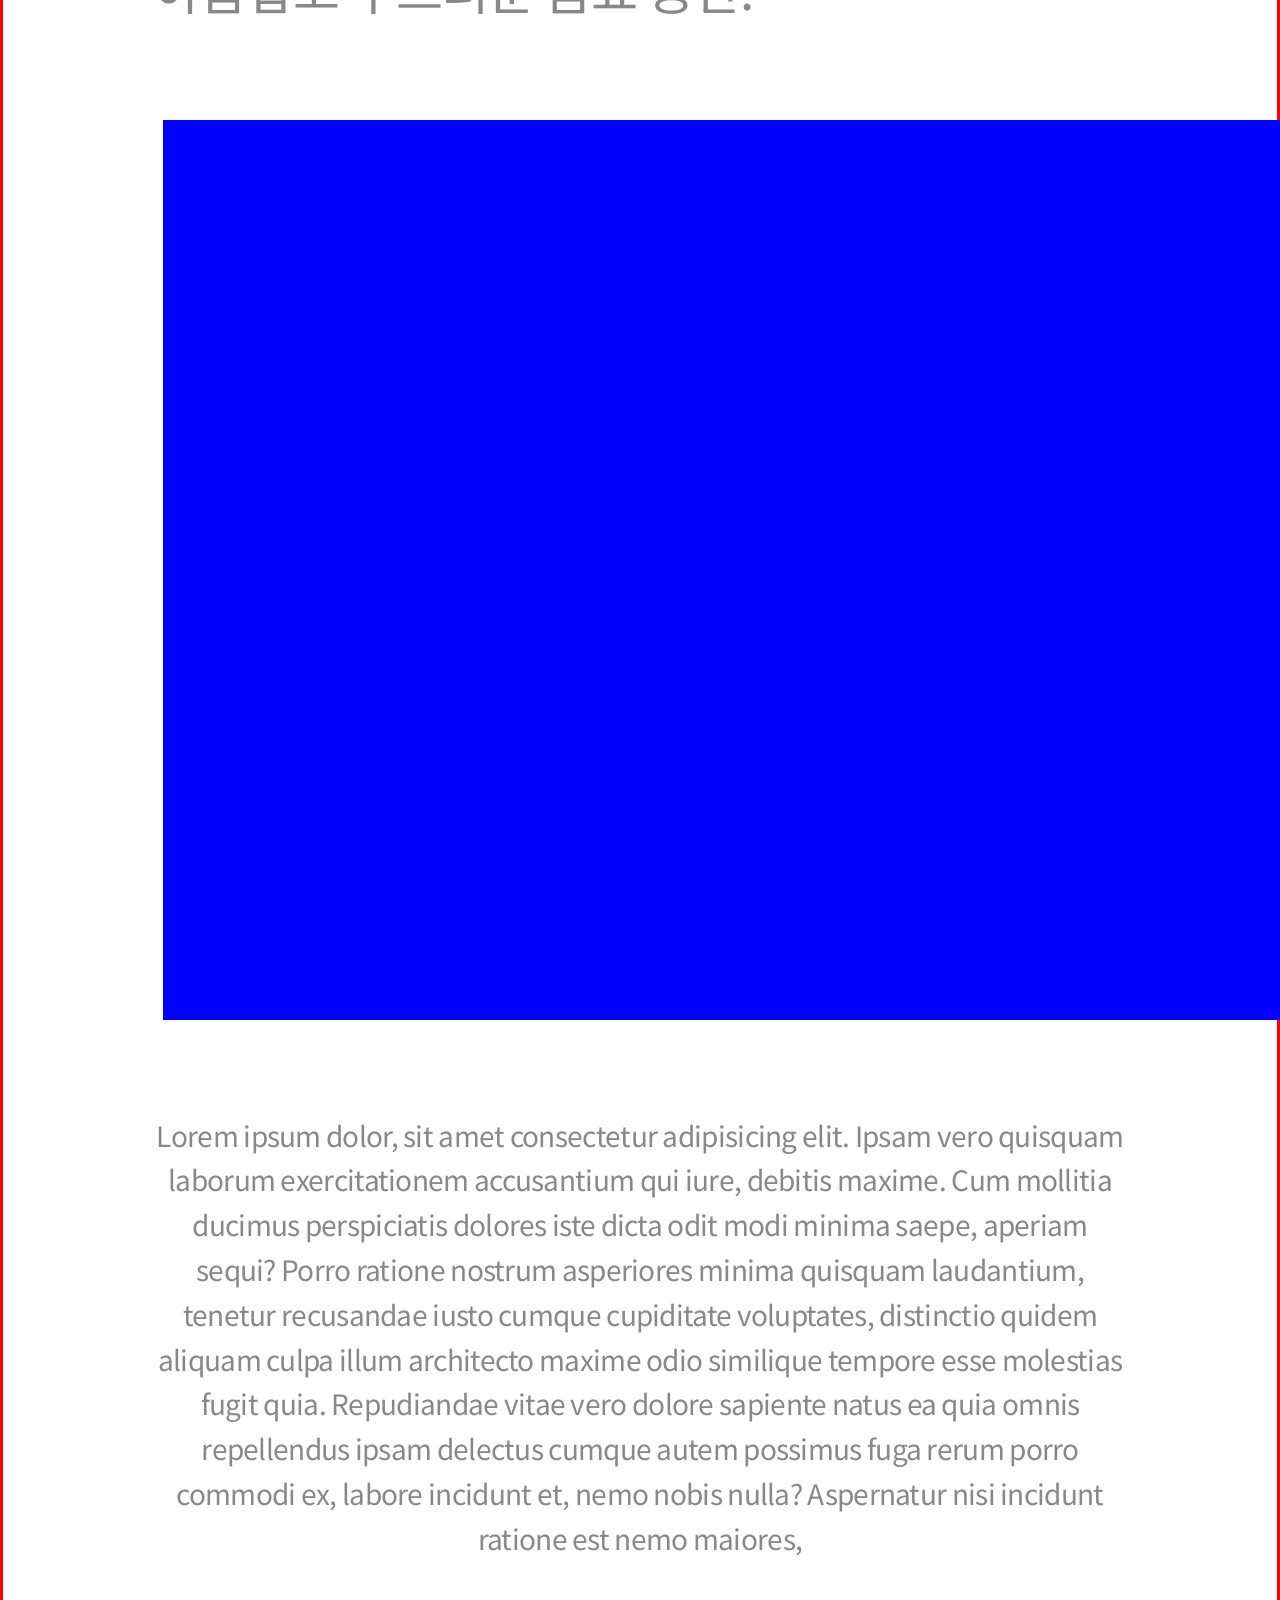
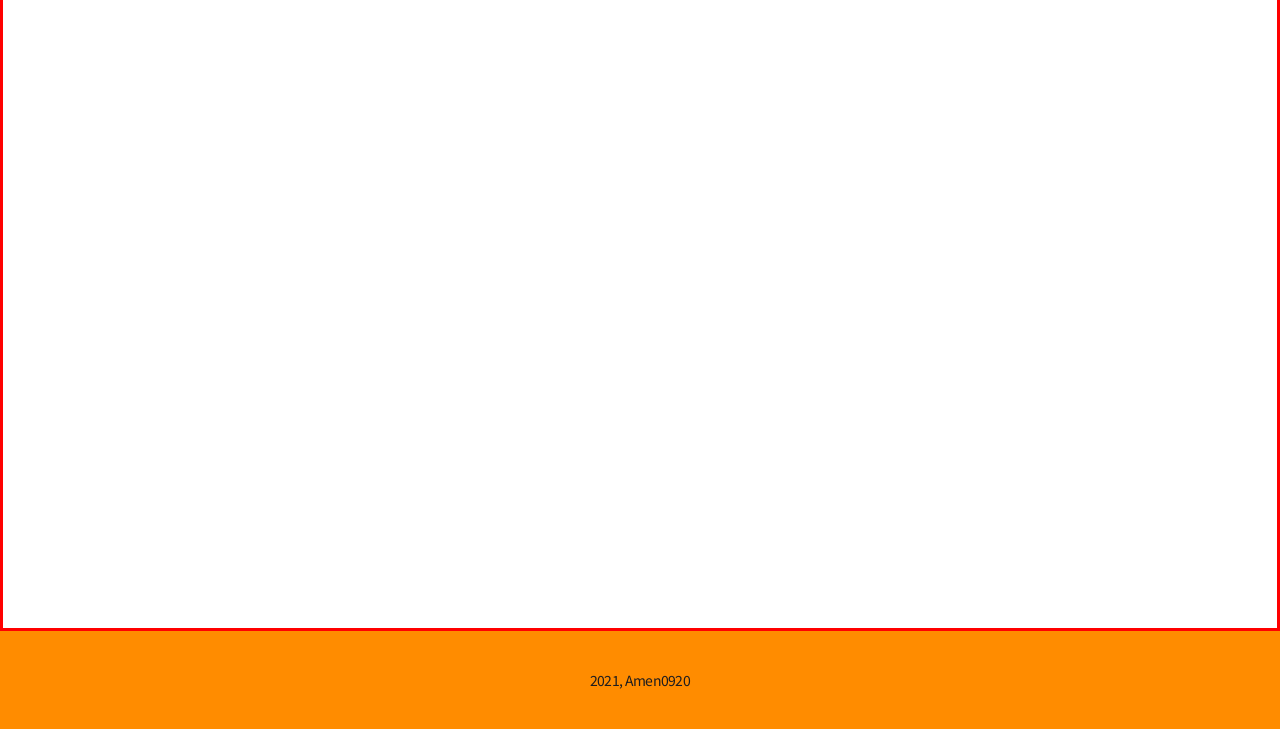
==== commit 5aaa200e: "commi" ====
--- a/index.html
+++ b/index.html
@@ -86,6 +86,8 @@
                 아이디어를 광활하게 펼칠<br> 아름답고 부드러운 음료 공간.
             </p>
 
+            <canvas class="image-blend-canvas" width="1920" height="1080"></canvas>
+
             <p class="canvas-caption">
                 Lorem ipsum dolor, sit amet consectetur adipisicing elit. Ipsam vero quisquam laborum exercitationem accusantium qui iure, debitis maxime. Cum mollitia ducimus perspiciatis dolores iste dicta odit modi minima saepe, aperiam sequi? Porro ratione nostrum asperiores minima quisquam laudantium, tenetur recusandae iusto cumque cupiditate voluptates, distinctio quidem aliquam culpa illum architecto maxime odio similique tempore esse molestias fugit quia. Repudiandae vitae vero dolore sapiente natus ea quia omnis repellendus ipsam delectus cumque autem possimus fuga rerum porro commodi ex, labore incidunt et, nemo nobis nulla? Aspernatur nisi incidunt ratione est nemo maiores, 
             </p>
--- a/css/main.css
+++ b/css/main.css
@@ -195,6 +195,10 @@
 #scroll-section-2 canvas {
     z-index: 5;
 }
+
+.image-blend-canvas{
+    background:  blue;
+}
 /* DeskTop font-size */
 @media (min-width:1024px){
     #scroll-section-0 h1{
